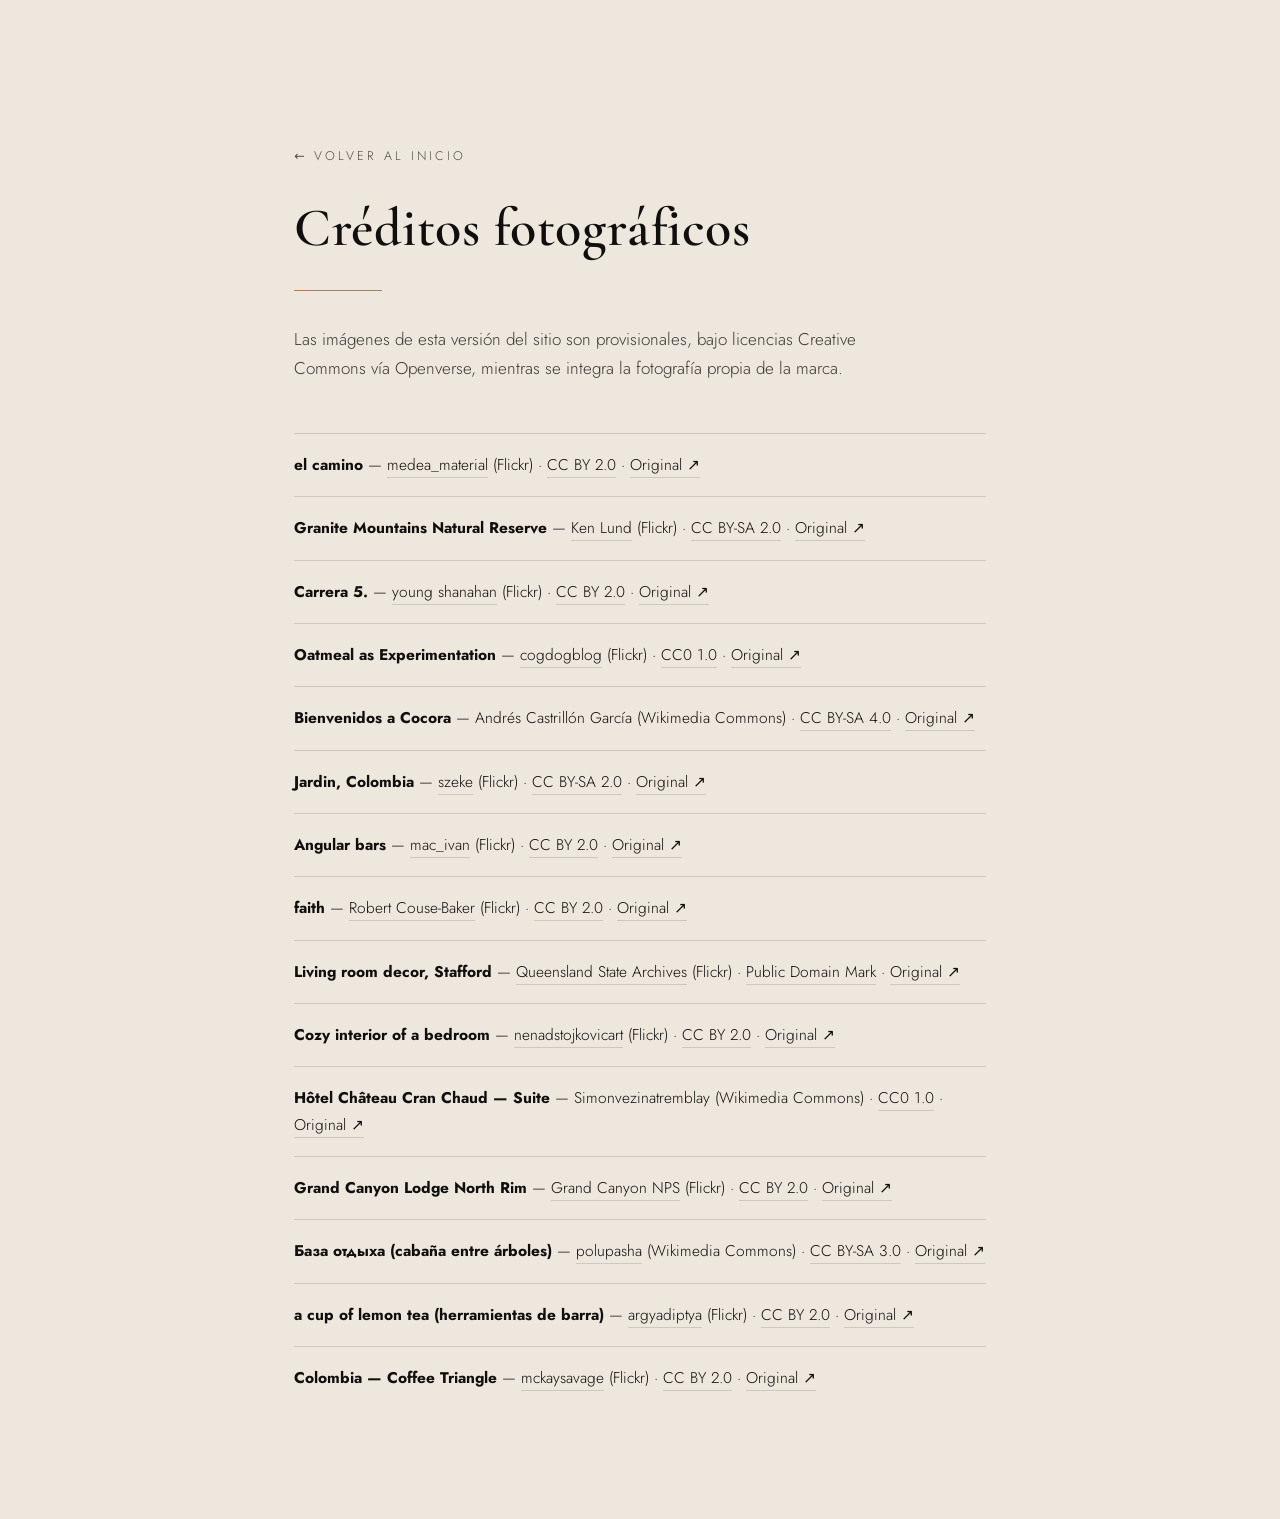
==== creditos.html @ 6a8ea002 "Ajustes v3.1: galería fotografía más pequeña, PM con página y menú propios, Vereda enriquecida - Fot" ====
<!DOCTYPE html>
<html lang="es">
<head>
  <meta charset="UTF-8">
  <meta name="viewport" content="width=device-width, initial-scale=1.0">
  <title>Créditos fotográficos — Bayron Londoño</title>
  <meta name="description" content="Atribución de las imágenes provisionales del sitio, bajo licencias Creative Commons.">
  <meta name="robots" content="noindex, follow">
  <link rel="icon" type="image/svg+xml" href="assets/favicon.svg">
  <link rel="preconnect" href="https://fonts.googleapis.com">
  <link rel="preconnect" href="https://fonts.gstatic.com" crossorigin>
  <link rel="stylesheet" href="https://fonts.googleapis.com/css2?family=Cormorant+Garamond:ital,wght@0,500;0,600;1,500&family=Jost:wght@300;400&display=swap">
  <link rel="stylesheet" href="styles.css?v=20260708c">
  <style>
    .credits-page { min-height: 100svh; background: var(--lino); color: var(--tinta); padding: 140px 0 110px; }
    .credits-back { font-size: 12.5px; letter-spacing: 0.24em; text-transform: uppercase; opacity: 0.7; }
    .credits-back:hover { opacity: 1; }
    .credits-page h1 { font-size: clamp(32px, 5vw, 54px); margin-top: 30px; }
    .credits-intro { margin-top: 22px; max-width: 60ch; opacity: 0.8; }
    .credits-list { list-style: none; padding: 0; margin-top: 50px; }
    .credits-list li { padding: 18px 0; border-top: 1px solid var(--line-light); font-size: 15.5px; }
    .credits-list a { border-bottom: 1px solid var(--line-light); padding-bottom: 1px; }
    .credits-list a:hover { border-color: var(--arena); }
  </style>
</head>
<body>
<main class="credits-page">
  <div class="wrap wrap-narrow">
    <a class="credits-back" href="index.html">← Volver al inicio</a>
    <h1>Créditos fotográficos</h1>
    <span class="rule is-visible" aria-hidden="true"></span>
    <p class="credits-intro">Las imágenes de esta versión del sitio son provisionales, bajo licencias Creative Commons vía <a href="https://openverse.org" target="_blank" rel="noopener">Openverse</a>, mientras se integra la fotografía propia de la marca.</p>
    <ul class="credits-list">
      <li><strong>el camino</strong> — <a href="https://www.flickr.com/photos/18618970@N00" target="_blank" rel="noopener">medea_material</a> (Flickr) · <a href="https://creativecommons.org/licenses/by/2.0/" target="_blank" rel="noopener">CC BY 2.0</a> · <a href="https://www.flickr.com/photos/18618970@N00/3364495374" target="_blank" rel="noopener">Original ↗</a></li>
      <li><strong>Granite Mountains Natural Reserve</strong> — <a href="https://www.flickr.com/photos/75683070@N00" target="_blank" rel="noopener">Ken Lund</a> (Flickr) · <a href="https://creativecommons.org/licenses/by-sa/2.0/" target="_blank" rel="noopener">CC BY-SA 2.0</a> · <a href="https://www.flickr.com/photos/75683070@N00/8602446572" target="_blank" rel="noopener">Original ↗</a></li>
      <li><strong>Carrera 5.</strong> — <a href="https://www.flickr.com/photos/14759783@N04" target="_blank" rel="noopener">young shanahan</a> (Flickr) · <a href="https://creativecommons.org/licenses/by/2.0/" target="_blank" rel="noopener">CC BY 2.0</a> · <a href="https://www.flickr.com/photos/14759783@N04/27534888339" target="_blank" rel="noopener">Original ↗</a></li>
      <li><strong>Oatmeal as Experimentation</strong> — <a href="https://www.flickr.com/photos/37996646802@N01" target="_blank" rel="noopener">cogdogblog</a> (Flickr) · <a href="https://creativecommons.org/publicdomain/zero/1.0/" target="_blank" rel="noopener">CC0 1.0</a> · <a href="https://www.flickr.com/photos/37996646802@N01/3180105556" target="_blank" rel="noopener">Original ↗</a></li>
      <li><strong>Bienvenidos a Cocora</strong> — Andrés Castrillón García (Wikimedia Commons) · <a href="https://creativecommons.org/licenses/by-sa/4.0/" target="_blank" rel="noopener">CC BY-SA 4.0</a> · <a href="https://commons.wikimedia.org/w/index.php?curid=46391822" target="_blank" rel="noopener">Original ↗</a></li>
      <li><strong>Jardin, Colombia</strong> — <a href="https://www.flickr.com/photos/43355249@N00" target="_blank" rel="noopener">szeke</a> (Flickr) · <a href="https://creativecommons.org/licenses/by-sa/2.0/" target="_blank" rel="noopener">CC BY-SA 2.0</a> · <a href="https://www.flickr.com/photos/43355249@N00/24201908183" target="_blank" rel="noopener">Original ↗</a></li>
      <li><strong>Angular bars</strong> — <a href="https://www.flickr.com/photos/25100842@N08" target="_blank" rel="noopener">mac_ivan</a> (Flickr) · <a href="https://creativecommons.org/licenses/by/2.0/" target="_blank" rel="noopener">CC BY 2.0</a> · <a href="https://www.flickr.com/photos/25100842@N08/7178172305" target="_blank" rel="noopener">Original ↗</a></li>
      <li><strong>faith</strong> — <a href="https://www.flickr.com/photos/29233640@N07" target="_blank" rel="noopener">Robert Couse-Baker</a> (Flickr) · <a href="https://creativecommons.org/licenses/by/2.0/" target="_blank" rel="noopener">CC BY 2.0</a> · <a href="https://www.flickr.com/photos/29233640@N07/17063796297" target="_blank" rel="noopener">Original ↗</a></li>
      <li><strong>Living room decor, Stafford</strong> — <a href="https://www.flickr.com/photos/60455048@N02" target="_blank" rel="noopener">Queensland State Archives</a> (Flickr) · <a href="https://creativecommons.org/publicdomain/mark/1.0/" target="_blank" rel="noopener">Public Domain Mark</a> · <a href="https://www.flickr.com/photos/60455048@N02/39953744591" target="_blank" rel="noopener">Original ↗</a></li>
      <li><strong>Cozy interior of a bedroom</strong> — <a href="https://www.flickr.com/photos/202846129@N03" target="_blank" rel="noopener">nenadstojkovicart</a> (Flickr) · <a href="https://creativecommons.org/licenses/by/2.0/" target="_blank" rel="noopener">CC BY 2.0</a> · <a href="https://www.flickr.com/photos/202846129@N03/54584134746" target="_blank" rel="noopener">Original ↗</a></li>
      <li><strong>Hôtel Château Cran Chaud — Suite</strong> — Simonvezinatremblay (Wikimedia Commons) · <a href="https://creativecommons.org/publicdomain/zero/1.0/" target="_blank" rel="noopener">CC0 1.0</a> · <a href="https://commons.wikimedia.org/w/index.php?curid=182164619" target="_blank" rel="noopener">Original ↗</a></li>
      <li><strong>Grand Canyon Lodge North Rim</strong> — <a href="https://www.flickr.com/photos/50693818@N08" target="_blank" rel="noopener">Grand Canyon NPS</a> (Flickr) · <a href="https://creativecommons.org/licenses/by/2.0/" target="_blank" rel="noopener">CC BY 2.0</a> · <a href="https://www.flickr.com/photos/50693818@N08/5572281514" target="_blank" rel="noopener">Original ↗</a></li>
      <li><strong>База отдыха (cabaña entre árboles)</strong> — <a href="https://wikimapia.org/#show=/user/1179553" target="_blank" rel="noopener">polupasha</a> (Wikimedia Commons) · <a href="https://creativecommons.org/licenses/by-sa/3.0/" target="_blank" rel="noopener">CC BY-SA 3.0</a> · <a href="https://commons.wikimedia.org/w/index.php?curid=181618962" target="_blank" rel="noopener">Original ↗</a></li>
      <li><strong>a cup of lemon tea (herramientas de barra)</strong> — <a href="https://www.flickr.com/photos/51912656@N02" target="_blank" rel="noopener">argyadiptya</a> (Flickr) · <a href="https://creativecommons.org/licenses/by/2.0/" target="_blank" rel="noopener">CC BY 2.0</a> · <a href="https://www.flickr.com/photos/51912656@N02/9026817650" target="_blank" rel="noopener">Original ↗</a></li>
      <li><strong>Colombia — Coffee Triangle</strong> — <a href="https://www.flickr.com/photos/56796376@N00" target="_blank" rel="noopener">mckaysavage</a> (Flickr) · <a href="https://creativecommons.org/licenses/by/2.0/" target="_blank" rel="noopener">CC BY 2.0</a> · <a href="https://www.flickr.com/photos/56796376@N00/8806304640" target="_blank" rel="noopener">Original ↗</a></li>
    </ul>
  </div>
</main>
</body>
</html>
---- styles.css ----
/* =============================================================
   BAYRON LONDOÑO — sistema visual
   Madre (Bayron) + submarcas: Raíces, Vereda, IA, Fotografía
   ============================================================= */

/* -------------------------------------------------------------
   1. Tokens
   ------------------------------------------------------------- */
:root {
  /* Bayron — lujo silencioso */
  --carbon:   #1C1A18;
  --carbon-2: #24211E;
  --lino:     #EDE7DD;
  --tinta:    #100F0E;
  --musgo:    #5C6653;
  --arena:    #A9825C;

  /* Raíces — tierra cálida */
  --rc-tierra:    #68362C;
  --rc-atardecer: #9C2B0D;
  --rc-oliva:     #7D8561;
  --rc-arena:     #E6CAB2;
  --rc-bg:        #F7F0E4;
  --rc-paper:     #FDFAF3;
  --rc-ink:       #3B2018;

  /* Vereda — café botánico */
  --vr-palma:  #2E4B3A;
  --vr-musgo:  #7C8C6E;
  --vr-tierra: #6B4A35;
  --vr-arena:  #EFE7DA;
  --vr-blanco: #FAF7F1;
  --vr-tinta:  #1F1D1A;
  --vr-panela: #C88A4B;

  /* IA — tecnología nocturna */
  --ia-bg:   #0B0D10;
  --ia-2:    #12151B;
  --ia-3:    #1A1F27;
  --ia-cyan: #6FE6CE;
  --ia-ink:  #E7EEF0;
  --ia-mute: #8A97A0;
  --ia-line: rgba(111, 230, 206, 0.16);

  --bg:   var(--carbon);
  --ink:  var(--lino);
  --line-dark:  rgba(237, 231, 221, 0.14);
  --line-light: rgba(16, 15, 14, 0.14);

  --font-display: 'Cormorant Garamond', Georgia, serif;
  --font-body: 'Jost', 'Segoe UI', system-ui, sans-serif;
  --font-alt: var(--font-display);

  --ease-out: cubic-bezier(0.16, 1, 0.3, 1);
  --slow: 0.7s;

  --wrap: 1200px;
  --gutter: clamp(20px, 5vw, 64px);
}

/* -------------------------------------------------------------
   2. Reset & base
   ------------------------------------------------------------- */
*, *::before, *::after { box-sizing: border-box; margin: 0; }
html {
  -webkit-text-size-adjust: 100%;
  scroll-behavior: smooth;
  overflow-x: clip;
}
@media (prefers-reduced-motion: reduce) { html { scroll-behavior: auto; } }
body {
  background: var(--bg);
  color: var(--ink);
  font-family: var(--font-body);
  font-weight: 300;
  font-size: 17px;
  line-height: 1.7;
  -webkit-font-smoothing: antialiased;
  -moz-osx-font-smoothing: grayscale;
  text-rendering: optimizeLegibility;
  overflow-x: clip;
  overscroll-behavior-y: none;
}
img, svg, video, canvas { display: block; max-width: 100%; }
img { height: auto; }
button { font: inherit; color: inherit; cursor: pointer; border: 0; background: none; }
a { color: inherit; text-decoration: none; }
p { text-wrap: pretty; }
[hidden] { display: none !important; }
h1, h2, h3 { font-family: var(--font-display); font-weight: 600; text-wrap: balance; line-height: 1.06; letter-spacing: 0.01em; }
em { font-style: italic; }
::selection { background: var(--arena); color: var(--tinta); }

:focus-visible { outline: 2px solid var(--arena); outline-offset: 3px; border-radius: 2px; }

.skip-link {
  position: fixed; top: -100px; left: 1rem;
  padding: 0.6rem 1rem; background: var(--lino); color: var(--tinta);
  z-index: 9999; border-radius: 4px; font-weight: 400;
}
.skip-link:focus { top: 1rem; }

/* Anclas no quedan bajo el nav fijo */
:target { scroll-margin-top: 96px; }
[id] { scroll-margin-top: 96px; }

/* -------------------------------------------------------------
   3. Utilities
   ------------------------------------------------------------- */
.wrap { max-width: var(--wrap); margin: 0 auto; padding: 0 var(--gutter); }
.wrap-narrow { max-width: 820px; }
.wrap-wide { max-width: 1440px; }

.num {
  font-size: 12px; letter-spacing: 0.32em; text-transform: uppercase;
  color: var(--arena); font-weight: 400; margin-bottom: 26px;
}
.kicker {
  font-size: 13px; letter-spacing: 0.42em; text-transform: uppercase;
  font-weight: 300; opacity: 0.75;
}
.rule {
  display: block; width: 88px; height: 1px; background: var(--arena);
  margin: 34px 0; transform-origin: left center;
  transition: transform 1.1s var(--ease-out) 0.15s;
}
html.js .rule:not(.is-visible):not(.rule-hero) { transform: scaleX(0); }

/* -------------------------------------------------------------
   4. Typography scale
   ------------------------------------------------------------- */
h2 { font-size: clamp(34px, 5.4vw, 62px); max-width: 16ch; }
h3 { font-size: clamp(22px, 2.6vw, 30px); }
.lead { font-size: clamp(18px, 2.2vw, 22px); line-height: 1.65; }
.section p { max-width: 62ch; }
.section p + p { margin-top: 1.2em; }

/* -------------------------------------------------------------
   5. Buttons
   ------------------------------------------------------------- */
.btn {
  display: inline-block; padding: 15px 38px;
  font-size: 13px; letter-spacing: 0.26em; text-transform: uppercase; font-weight: 400;
  border: 1px solid currentColor;
  transition: background var(--slow) var(--ease-out), color var(--slow) var(--ease-out), border-color var(--slow) var(--ease-out);
}
.btn-ghost { color: var(--lino); }
.btn-ghost:hover { background: var(--lino); color: var(--tinta); border-color: var(--lino); }
.btn-arena { color: var(--arena); border-color: var(--arena); }
.btn-arena:hover { background: var(--arena); color: var(--tinta); }
.btn-dark { color: var(--tinta); }
.btn-dark:hover { background: var(--tinta); color: var(--lino); }
.btn-pill { border-radius: 999px; }

/* -------------------------------------------------------------
   6. Nav (temable por marca vía body class)
   ------------------------------------------------------------- */
.nav {
  position: fixed; top: 0; left: 0; right: 0; z-index: 100;
  display: flex; align-items: center; justify-content: space-between;
  padding: 22px var(--gutter);
  transition: background var(--slow) var(--ease-out), padding var(--slow) var(--ease-out), border-color var(--slow) var(--ease-out);
  border-bottom: 1px solid transparent;
}
.nav.is-solid {
  background: color-mix(in srgb, var(--bg) 92%, transparent);
  backdrop-filter: blur(12px); -webkit-backdrop-filter: blur(12px);
  padding-top: 14px; padding-bottom: 14px;
  border-bottom-color: var(--line-dark);
}
.nav-brand {
  font-family: var(--font-display);
  font-size: 17px; letter-spacing: 0.3em; text-transform: uppercase; font-weight: 500;
  white-space: nowrap; color: var(--ink);
}
.nav-links {
  display: flex; align-items: center; gap: clamp(16px, 2.6vw, 38px);
  font-size: 12.5px; letter-spacing: 0.2em; text-transform: uppercase; font-weight: 400;
}
.nav-links a { position: relative; padding: 4px 0; opacity: 0.82; color: var(--ink); transition: opacity var(--slow) var(--ease-out); }
.nav-links a::after {
  content: ""; position: absolute; left: 0; bottom: 0; width: 100%; height: 1px;
  background: var(--arena); transform: scaleX(0); transform-origin: left center;
  transition: transform 0.6s var(--ease-out);
}
.nav-links a:hover { opacity: 1; }
.nav-links a:hover::after { transform: scaleX(1); }
.nav-cta { color: var(--arena) !important; }

.nav-toggle { display: none; flex-direction: column; gap: 7px; padding: 10px 4px; z-index: 102; }
.nav-toggle span { display: block; width: 26px; height: 1px; background: var(--ink); transition: transform 0.5s var(--ease-out), opacity 0.5s var(--ease-out); }

/* -------------------------------------------------------------
   7. Secciones base
   ------------------------------------------------------------- */
.section { padding: clamp(96px, 14vw, 190px) 0; }
.section-lino { background: var(--lino); color: var(--tinta); }
.section-lino .rule { background: var(--arena); }
.section-carbon { background: var(--carbon); color: var(--lino); }

/* -------------------------------------------------------------
   8. Hero (home)
   ------------------------------------------------------------- */
.hero {
  position: relative; min-height: 100vh; min-height: 100svh;
  display: flex; align-items: center; justify-content: center; text-align: center; overflow: hidden;
}
.hero-media { position: absolute; inset: -8% 0; z-index: 0; will-change: transform; }
.hero-media img { width: 100%; height: 100%; object-fit: cover; filter: saturate(0.78) sepia(0.08) contrast(1.02) brightness(0.92); }
.hero-tint { position: absolute; inset: 0; background: linear-gradient(180deg, rgba(28,26,24,0.55) 0%, rgba(28,26,24,0.28) 45%, rgba(28,26,24,0.82) 100%); }
.hero-inner { position: relative; z-index: 1; padding: 120px var(--gutter) 80px; display: flex; flex-direction: column; align-items: center; }
.hero-title { font-size: clamp(52px, 11vw, 148px); font-weight: 600; letter-spacing: 0.05em; margin-top: 26px; text-shadow: 0 2px 40px rgba(16,15,14,0.45); }
.rule-hero { margin: 30px auto 26px; width: 120px; transform-origin: center; }
.hero-tagline { font-family: var(--font-display); font-style: italic; font-size: clamp(19px, 2.6vw, 27px); font-weight: 500; opacity: 0.92; }
.hero-cta { margin-top: 54px; }
.hero-inner > * { opacity: 0; transform: translateY(26px); animation: heroIn 1.3s var(--ease-out) forwards; }
.hero-inner > .kicker { animation-delay: 0.15s; }
.hero-inner > .hero-title { animation-delay: 0.3s; }
.hero-inner > .rule-hero { animation-delay: 0.55s; animation-name: heroRule; transform: scaleX(0); }
.hero-inner > .hero-tagline { animation-delay: 0.7s; }
.hero-inner > .hero-cta { animation-delay: 0.9s; }
@keyframes heroIn { to { opacity: 1; transform: translateY(0); } }
@keyframes heroRule { to { opacity: 1; transform: scaleX(1); } }
.hero-scroll { position: absolute; bottom: 34px; left: 50%; transform: translateX(-50%); z-index: 1; }
.hero-scroll span { display: block; width: 1px; height: 52px; background: linear-gradient(180deg, var(--lino), transparent); animation: scrollHint 2.8s var(--ease-out) infinite; }
@keyframes scrollHint {
  0% { transform: scaleY(0); transform-origin: top; }
  45% { transform: scaleY(1); transform-origin: top; }
  55% { transform: scaleY(1); transform-origin: bottom; }
  100% { transform: scaleY(0); transform-origin: bottom; }
}

/* -------------------------------------------------------------
   9. Manifiesto (centrado, amplio)
   ------------------------------------------------------------- */
.manifiesto { text-align: center; }
.manifiesto .num { display: inline-block; }
.manifiesto .rule { margin-left: auto; margin-right: auto; transform-origin: center; }
html.js .manifiesto .rule:not(.is-visible) { transform: scaleX(0); }
.manifiesto h2 { max-width: 20ch; margin: 0 auto; }
.manifiesto p { margin-left: auto; margin-right: auto; }
.manifiesto .lead { max-width: 60ch; }
.manifiesto .manifiesto-body { max-width: 66ch; }

/* -------------------------------------------------------------
   10. Transición "¿Qué hago?"
   ------------------------------------------------------------- */
.transicion { background: var(--carbon); padding: clamp(56px, 8vw, 96px) 0 clamp(40px, 6vw, 64px); text-align: center; }
.transicion .kicker { color: var(--arena); opacity: 1; margin-bottom: 24px; display: block; }
.transicion h2 { margin: 0 auto 34px; max-width: 20ch; color: var(--lino); }

/* -------------------------------------------------------------
   11. Bandas "Lo que hago" (full-bleed, cada una distinta)
   ------------------------------------------------------------- */
.band {
  position: relative; overflow: hidden;
  min-height: clamp(560px, 82vh, 820px);
  display: flex; align-items: center;
  padding: clamp(70px, 10vw, 130px) 0;
}
.band-inner { position: relative; z-index: 2; width: 100%; }
.band-index {
  font-family: var(--font-display); font-style: italic;
  font-size: clamp(60px, 9vw, 130px); line-height: 1; opacity: 0.28;
}
.band-kicker { font-size: 12px; letter-spacing: 0.4em; text-transform: uppercase; margin: 14px 0 18px; }
.band-title { font-size: clamp(40px, 7vw, 92px); line-height: 1.0; margin-bottom: 22px; }
.band-title em { font-style: italic; }
.band-desc { max-width: 44ch; font-size: clamp(16px, 1.6vw, 19px); opacity: 0.86; }
.band-go {
  display: inline-flex; align-items: center; gap: 12px; margin-top: 40px;
  font-size: 12px; letter-spacing: 0.28em; text-transform: uppercase;
}
.band-go .arrow { transition: transform var(--slow) var(--ease-out); }
.band:hover .band-go .arrow { transform: translateX(10px); }

/* etiqueta rotada al costado */
.band-tag {
  position: absolute; z-index: 2; top: 50%; right: clamp(14px, 3vw, 40px);
  transform: translateY(-50%) rotate(90deg); transform-origin: center;
  font-size: 11px; letter-spacing: 0.5em; text-transform: uppercase; opacity: 0.5; white-space: nowrap;
  pointer-events: none;
}

/* fondo foto para bandas */
.band-media { position: absolute; inset: 0; z-index: 0; }
.band-media img { width: 100%; height: 100%; object-fit: cover; }
.band-scrim { position: absolute; inset: 0; z-index: 1; }

/* --- Banda Fotografía (charcoal, split minimal) --- */
.band-foto { background: var(--carbon); color: var(--lino); }
.band-foto .band-inner { display: grid; grid-template-columns: 1.05fr 0.95fr; gap: clamp(30px, 5vw, 80px); align-items: center; }
.band-foto .band-index, .band-foto .band-kicker { color: var(--arena); }
.band-foto-figure { position: relative; overflow: hidden; aspect-ratio: 4 / 5; }
.band-foto-figure::after {
  content: ""; position: absolute; inset: 14px; border: 1px solid rgba(237,231,221,0.35); z-index: 2; pointer-events: none;
}
.band-foto-figure img { width: 100%; height: 100%; object-fit: cover; filter: saturate(0.7) sepia(0.08) contrast(1.04); }
.band-foto-thumbs { display: flex; gap: 12px; margin-top: 22px; }
.band-foto-thumbs span { flex: 1; height: 1px; background: var(--line-dark); }

/* --- Banda IA (negra, malla de nodos) --- */
.band-ia { background: var(--ia-bg); color: var(--ia-ink); }
.band-ia .band-inner { text-align: center; display: flex; flex-direction: column; align-items: center; }
.band-ia .band-index { color: var(--ia-cyan); opacity: 0.5; }
.band-ia .band-kicker { color: var(--ia-cyan); font-family: 'JetBrains Mono', ui-monospace, monospace; letter-spacing: 0.3em; }
.band-ia .band-title { font-family: 'Space Grotesk', var(--font-body); font-weight: 500; letter-spacing: -0.01em; }
.band-ia .band-desc { margin: 0 auto; }
.band-ia .band-go { color: var(--ia-cyan); }
.band-ia-mesh { position: absolute; inset: 0; z-index: 0; width: 100%; height: 100%; opacity: 0.9; }
.band-ia-glow { position: absolute; inset: 0; z-index: 1; background: radial-gradient(60% 60% at 50% 45%, rgba(111,230,206,0.10), transparent 70%); pointer-events: none; }

/* --- Bandas Raíces (foto real + tierra) --- */
.band-rc { color: var(--rc-arena); }
.band-rc .band-scrim { background: linear-gradient(90deg, rgba(40,16,8,0.86) 0%, rgba(40,16,8,0.5) 45%, rgba(40,16,8,0.2) 100%); }
.band-rc .band-index { color: var(--rc-arena); }
.band-rc .band-kicker { color: var(--rc-arena); }
.band-rc .band-title { font-family: 'Passion One', 'Arial Black', sans-serif; font-weight: 700; text-transform: uppercase; letter-spacing: 0.01em; line-height: 0.94; }
.band-rc .band-title em { color: var(--rc-arena); font-style: normal; }
.band-rc .band-go { color: var(--rc-arena); }
.band-rc .band-tag { color: var(--rc-arena); }

/* --- Banda Vereda (crema botánica, clara) --- */
.band-vr { background: var(--vr-arena); color: var(--vr-tinta); }
.band-vr .band-inner { display: grid; grid-template-columns: 1fr 0.9fr; gap: clamp(30px, 5vw, 70px); align-items: center; }
.band-vr .band-index { color: var(--vr-panela); }
.band-vr .band-kicker { color: var(--vr-tierra); }
.band-vr .band-title { color: var(--vr-palma); }
.band-vr .band-title em { color: var(--vr-panela); }
.band-vr .band-go { color: var(--vr-tierra); }
.band-vr-figure { position: relative; display: flex; justify-content: center; }
.band-vr-figure img { max-height: 560px; width: auto; filter: drop-shadow(0 40px 60px rgba(46,75,58,0.28)); }
.band-vr-botanic { position: absolute; inset: 0; z-index: 0; opacity: 0.5; pointer-events: none; color: var(--vr-musgo); }

/* -------------------------------------------------------------
   12. Frase (bloque)
   ------------------------------------------------------------- */
.quote { background: var(--musgo); color: var(--lino); padding: clamp(110px, 16vw, 210px) 0; text-align: center; }
.quote-text { font-family: var(--font-display); font-size: clamp(34px, 6.5vw, 76px); font-weight: 500; line-height: 1.15; letter-spacing: 0.01em; max-width: 18ch; margin: 0 auto; }

/* -------------------------------------------------------------
   13. Fortalezas / servicios / contacto / footer
   ------------------------------------------------------------- */
.servicios { display: grid; grid-template-columns: repeat(3, 1fr); gap: clamp(28px, 4vw, 64px); margin-top: 64px; }
.servicio { border-top: 1px solid var(--line-light); padding-top: 28px; }
.servicio h3 { margin-bottom: 14px; }
.servicio p { opacity: 0.82; font-size: 16px; }

.fortalezas { list-style: none; padding: 0; margin-top: 34px; }
.fortaleza { display: grid; grid-template-columns: 72px 1fr; gap: clamp(16px, 3vw, 44px); align-items: baseline; padding: clamp(26px, 3.5vw, 40px) 0; border-bottom: 1px solid var(--line-light); }
.fortaleza:first-child { border-top: 1px solid var(--line-light); }
.fortaleza-num { font-family: var(--font-display); font-style: italic; font-size: 22px; color: var(--arena); }
.fortaleza p { margin-top: 8px; opacity: 0.78; }

.section-contacto { text-align: left; }
.contacto-mail { display: inline-block; margin-top: 44px; font-family: var(--font-display); font-size: clamp(24px, 4.6vw, 54px); font-weight: 500; letter-spacing: 0.01em; position: relative; line-height: 1.2; word-break: break-word; }
.contacto-mail::after { content: ""; position: absolute; left: 0; bottom: -6px; width: 100%; height: 1px; background: var(--arena); transform: scaleX(0); transform-origin: left center; transition: transform 0.8s var(--ease-out); }
.contacto-mail:hover::after { transform: scaleX(1); }
.contacto-acciones { margin-top: 52px; display: flex; align-items: center; gap: 34px; flex-wrap: wrap; }
.contacto-red { font-size: 13px; letter-spacing: 0.26em; text-transform: uppercase; opacity: 0.8; border-bottom: 1px solid var(--line-dark); padding-bottom: 3px; transition: opacity var(--slow) var(--ease-out), border-color var(--slow) var(--ease-out); }
.contacto-red:hover { opacity: 1; border-color: var(--arena); }

.footer { background: var(--tinta); color: var(--lino); padding: 76px 0 56px; text-align: center; }
.footer-brand { font-family: var(--font-display); font-size: 19px; letter-spacing: 0.32em; text-transform: uppercase; }
.footer-tagline { font-family: var(--font-display); font-size: 15px; opacity: 0.6; margin-top: 10px; }
.footer-meta { margin-top: 34px; font-size: 12.5px; letter-spacing: 0.06em; opacity: 0.6; }
.footer-meta a { border-bottom: 1px solid var(--line-dark); padding-bottom: 2px; transition: opacity var(--slow) var(--ease-out); }
.footer-meta a:hover { opacity: 1; border-color: var(--arena); }
.footer-sep { margin: 0 10px; opacity: 0.5; }

/* -------------------------------------------------------------
   14. Reveals + cortina + pastilla "Ver" + lightbox
   ------------------------------------------------------------- */
.reveal { transition: opacity 0.9s var(--ease-out), transform 0.9s var(--ease-out); }
html.js .reveal:not(.is-visible) { opacity: 0; transform: translateY(34px); }
.reveal[data-split] { opacity: 1; transform: none; }
.rule.reveal { transition: opacity 0.9s var(--ease-out), transform 1.1s var(--ease-out) 0.15s; }

html.js .curtain img, html.js .curtain > * { }
html.js .curtain-img { clip-path: inset(0 0 100% 0); transform: scale(1.06); transition: clip-path 1.5s var(--ease-out), transform 2.2s var(--ease-out); }
html.js .curtain.is-visible .curtain-img { clip-path: inset(0 0 0 0); transform: scale(1); }

.view-pill {
  position: fixed; top: 0; left: 0; z-index: 90; pointer-events: none;
  padding: 12px 26px; border-radius: 999px; background: var(--lino); color: var(--tinta);
  font-size: 11px; letter-spacing: 0.3em; text-transform: uppercase; font-weight: 400;
  opacity: 0; transform: translate(-50%, -50%) scale(0.7);
  transition: opacity 0.35s var(--ease-out), transform 0.35s var(--ease-out); will-change: left, top;
}
.view-pill.is-on { opacity: 1; transform: translate(-50%, -50%) scale(1); }

.lightbox { border: 0; padding: 0; background: transparent; max-width: min(94vw, 1240px); max-height: 92vh; }
.lightbox::backdrop { background: rgba(16, 15, 14, 0.93); }
.lightbox img { width: 100%; height: auto; max-height: 86vh; object-fit: contain; }
.lightbox-close { position: absolute; top: -2px; right: 6px; color: #fff; font-size: 13px; letter-spacing: 0.3em; text-transform: uppercase; padding: 12px; mix-blend-mode: difference; }

/* -------------------------------------------------------------
   15. Subpáginas — cabecera + CTA comunes
   ------------------------------------------------------------- */
.page-hero { padding: clamp(150px, 20vw, 240px) 0 clamp(50px, 7vw, 90px); }
.page-hero h1 { font-size: clamp(44px, 8.5vw, 104px); letter-spacing: 0.01em; max-width: 15ch; }
.page-hero .kicker { opacity: 1; margin-bottom: 24px; }
.filosofia { font-family: var(--font-display); font-style: italic; font-size: clamp(19px, 2.5vw, 26px); font-weight: 500; max-width: 46ch; opacity: 0.9; line-height: 1.5; }
.page-cta { padding: clamp(90px, 13vw, 170px) 0; text-align: center; border-top: 1px solid var(--line-dark); }
.page-cta h2 { margin: 0 auto 40px; }

/* -------------------------------------------------------------
   16. FOTOGRAFÍA — galería museo
   ------------------------------------------------------------- */
body.page-foto { background: var(--carbon); color: var(--lino); }
.museo-hero { padding: clamp(150px, 20vw, 240px) 0 clamp(30px, 5vw, 70px); text-align: center; }
.museo-hero h1 { font-size: clamp(46px, 8vw, 110px); margin: 0 auto; max-width: 16ch; }
.museo-hero .kicker { color: var(--arena); opacity: 1; margin-bottom: 26px; }
.museo-hero .rule { margin: 34px auto; transform-origin: center; }
html.js .museo-hero .rule:not(.is-visible) { transform: scaleX(0); }
.museo-hero .filosofia { margin: 0 auto; text-align: center; }

/* Galería tipo museo: piezas moderadas, enmarcadas, bien organizadas */
.museo-cat { padding: clamp(52px, 7vw, 104px) 0; }
.museo-cat-head { text-align: center; margin-bottom: clamp(30px, 4vw, 56px); }
.museo-cat-head .k { font-size: 12px; letter-spacing: 0.4em; text-transform: uppercase; color: var(--arena); display: block; margin-bottom: 12px; }
.museo-cat-head h2 { font-size: clamp(26px, 3.4vw, 42px); margin: 0 auto; }
.museo-grid { display: grid; grid-template-columns: repeat(2, minmax(0, 1fr)); gap: clamp(28px, 4vw, 66px); max-width: 880px; margin: 0 auto; }
.obra { margin: 0; }
.obra-frame { position: relative; display: block; overflow: hidden; aspect-ratio: 4 / 5; }
.obra-frame::after { content: ""; position: absolute; inset: 12px; border: 1px solid rgba(237,231,221,0.30); z-index: 3; pointer-events: none; }
.obra-frame img { width: 100%; height: 100%; object-fit: cover; filter: saturate(0.7) sepia(0.06) contrast(1.03); }
.obra--wide { grid-column: 1 / -1; }
.obra--wide .obra-frame { aspect-ratio: 16 / 9; }
.obra-cap { display: flex; justify-content: space-between; align-items: baseline; gap: 16px; margin-top: 16px; }
.obra-cap .t { font-family: var(--font-display); font-size: clamp(17px, 1.9vw, 23px); }
.obra-cap .n { font-size: 10.5px; letter-spacing: 0.3em; text-transform: uppercase; opacity: 0.5; white-space: nowrap; }

/* -------------------------------------------------------------
   17. IA — portafolio tecnológico
   ------------------------------------------------------------- */
body.page-ia { background: var(--ia-bg); color: var(--ia-ink); --ink: var(--ia-ink); --line-dark: var(--ia-line); }
body.page-ia .nav-brand, body.page-ia .nav-links a { color: var(--ia-ink); }
body.page-ia .nav-links a::after { background: var(--ia-cyan); }
body.page-ia .nav-cta { color: var(--ia-cyan) !important; }
body.page-ia .nav.is-solid { background: rgba(11,13,16,0.9); border-bottom-color: var(--ia-line); }
.ia-hero { position: relative; padding: clamp(160px, 22vw, 260px) 0 clamp(70px, 10vw, 130px); overflow: hidden; }
.ia-hero-mesh { position: absolute; inset: 0; z-index: 0; width: 100%; height: 100%; }
.ia-hero-glow { position: absolute; inset: 0; z-index: 0; background: radial-gradient(55% 50% at 70% 30%, rgba(111,230,206,0.12), transparent 70%); pointer-events: none; }
.ia-hero .wrap { position: relative; z-index: 2; }
.ia-kicker { font-family: 'JetBrains Mono', ui-monospace, monospace; font-size: 12px; letter-spacing: 0.28em; text-transform: uppercase; color: var(--ia-cyan); margin-bottom: 26px; }
.ia-hero h1 { font-family: 'Space Grotesk', var(--font-body); font-weight: 500; font-size: clamp(42px, 7.5vw, 100px); letter-spacing: -0.02em; line-height: 1.0; }
.ia-hero h1 em { font-style: normal; color: var(--ia-cyan); }
.ia-hero .filosofia { font-family: 'Space Grotesk', var(--font-body); font-style: normal; color: var(--ia-mute); margin-top: 30px; opacity: 1; }
.ia-mono { font-family: 'JetBrains Mono', ui-monospace, monospace; }

/* stack de herramientas */
.ia-stack { display: flex; flex-wrap: wrap; gap: 12px; margin-top: 40px; }
.ia-chip {
  font-family: 'JetBrains Mono', ui-monospace, monospace; font-size: 12px; letter-spacing: 0.08em;
  padding: 9px 16px; border: 1px solid var(--ia-line); border-radius: 999px; color: var(--ia-ink);
  background: rgba(255,255,255,0.02);
}
.ia-chip b { color: var(--ia-cyan); font-weight: 500; }

/* sección proyectos */
.ia-section { padding: clamp(70px, 10vw, 140px) 0; }
.ia-section h2 { font-family: 'Space Grotesk', var(--font-body); font-weight: 500; letter-spacing: -0.01em; }
.ia-section .ia-kicker { display: block; }
.proyectos { display: grid; grid-template-columns: repeat(2, 1fr); gap: clamp(20px, 3vw, 40px); margin-top: 56px; }
.proyecto {
  position: relative; display: block; border: 1px solid var(--ia-line); border-radius: 14px; overflow: hidden;
  background: var(--ia-2); transition: transform var(--slow) var(--ease-out), border-color var(--slow) var(--ease-out);
}
.proyecto:hover { transform: translateY(-6px); border-color: rgba(111,230,206,0.5); }
.proyecto-shot { position: relative; overflow: hidden; aspect-ratio: 16 / 10; }
.proyecto-shot img { width: 100%; height: 100%; object-fit: cover; transition: transform 1.2s var(--ease-out); }
.proyecto:hover .proyecto-shot img { transform: scale(1.05); }
.proyecto-tag { position: absolute; top: 14px; left: 14px; z-index: 2; font-family: 'JetBrains Mono', ui-monospace, monospace; font-size: 10.5px; letter-spacing: 0.1em; text-transform: uppercase; padding: 6px 12px; border-radius: 999px; background: rgba(11,13,16,0.7); backdrop-filter: blur(6px); color: var(--ia-cyan); }
.proyecto-body { padding: clamp(22px, 2.4vw, 32px); }
.proyecto-body h3 { font-family: 'Space Grotesk', var(--font-body); font-weight: 500; font-size: clamp(20px, 2.2vw, 27px); }
.proyecto-body p { color: var(--ia-mute); font-size: 15.5px; margin-top: 10px; max-width: 48ch; }
.proyecto-foot { display: flex; align-items: center; justify-content: space-between; margin-top: 22px; }
.proyecto-url { font-family: 'JetBrains Mono', ui-monospace, monospace; font-size: 12px; color: var(--ia-cyan); }
.proyecto-swatches { display: flex; gap: 6px; }
.proyecto-swatches i { width: 16px; height: 16px; border-radius: 50%; display: block; border: 1px solid rgba(255,255,255,0.15); }

/* servicios IA (lista numerada) */
.servicios-lista { list-style: none; padding: 0; margin-top: 44px; }
.servicio-row { display: grid; grid-template-columns: 96px 1fr; gap: clamp(18px, 3vw, 48px); align-items: baseline; padding: clamp(30px, 4vw, 48px) 0; border-bottom: 1px solid var(--ia-line); transition: padding-left 0.8s var(--ease-out); }
.servicio-row:first-child { border-top: 1px solid var(--ia-line); }
.servicio-row:hover { padding-left: 16px; }
.servicio-row:hover h3 { color: var(--ia-cyan); }
.servicio-row h3 { font-family: 'Space Grotesk', var(--font-body); font-weight: 500; transition: color var(--slow) var(--ease-out); }
.servicio-row-num { font-family: 'JetBrains Mono', ui-monospace, monospace; font-size: clamp(20px, 2.4vw, 30px); color: var(--ia-cyan); }
.servicio-row p { margin-top: 10px; color: var(--ia-mute); max-width: 58ch; }
body.page-ia .footer { background: #07090B; }
body.page-ia .page-cta { border-color: var(--ia-line); }
body.page-ia .page-cta h2 { font-family: 'Space Grotesk', var(--font-body); font-weight: 500; }
.btn-ia { color: var(--ia-cyan); border-color: var(--ia-cyan); }
.btn-ia:hover { background: var(--ia-cyan); color: var(--ia-bg); }

/* -------------------------------------------------------------
   18. RAÍCES — tierra cálida (Passion One + Poppins)
   ------------------------------------------------------------- */
body.page-raices {
  background: var(--rc-bg); color: var(--rc-ink);
  --ink: var(--rc-ink); --bg: var(--rc-bg);
  --font-display: 'Passion One', 'Arial Black', sans-serif;
  --font-body: 'Poppins', system-ui, sans-serif;
  --line-dark: rgba(59,32,24,0.14); --line-light: rgba(59,32,24,0.14);
}
body.page-raices { font-weight: 300; }
body.page-raices h1, body.page-raices h2, body.page-raices h3 { text-transform: uppercase; letter-spacing: 0.005em; line-height: 0.96; }
body.page-raices .nav-brand { font-family: 'Passion One', sans-serif; letter-spacing: 0.12em; color: var(--rc-tierra); }
body.page-raices .nav-links a { color: var(--rc-ink); }
body.page-raices .nav-links a::after { background: var(--rc-atardecer); }
body.page-raices .nav-cta { color: var(--rc-atardecer) !important; }
body.page-raices .nav.is-solid { background: rgba(247,240,228,0.92); border-bottom-color: var(--line-dark); }
body.page-raices.on-hero .nav:not(.is-solid) .nav-brand,
body.page-raices.on-hero .nav:not(.is-solid) .nav-links a { color: var(--rc-arena); }

.rc-hero { position: relative; min-height: 100svh; display: flex; align-items: flex-end; overflow: hidden; color: var(--rc-arena); }
.rc-hero-media { position: absolute; inset: 0; z-index: 0; }
.rc-hero-media img { width: 100%; height: 100%; object-fit: cover; }
.rc-hero-scrim { position: absolute; inset: 0; z-index: 1; background: linear-gradient(180deg, rgba(59,32,24,0.42) 0%, rgba(59,32,24,0.06) 38%, rgba(59,32,24,0.72) 100%); }
.rc-hero-inner { position: relative; z-index: 2; width: 100%; padding-bottom: clamp(60px, 9vw, 120px); }
.rc-kicker { font-family: 'Poppins', sans-serif; font-weight: 500; font-size: 12px; letter-spacing: 0.32em; text-transform: uppercase; color: var(--rc-arena); }
.rc-hero h1 { font-size: clamp(52px, 12vw, 150px); margin-top: 18px; }
.rc-hero h1 em { color: var(--rc-arena); font-style: normal; }
.rc-hero p { font-family: 'Poppins', sans-serif; max-width: 52ch; margin-top: 20px; opacity: 0.94; }
.rc-hero-actions { display: flex; gap: 16px; flex-wrap: wrap; margin-top: 36px; }
.btn-atardecer { background: var(--rc-atardecer); color: var(--rc-arena); border: 1px solid var(--rc-atardecer); border-radius: 999px; }
.btn-atardecer:hover { background: var(--rc-tierra); border-color: var(--rc-tierra); }
.btn-rc-ghost { color: var(--rc-arena); border: 1px solid var(--rc-arena); border-radius: 999px; }
.btn-rc-ghost:hover { background: var(--rc-arena); color: var(--rc-tierra); }
.rc-badge { position: absolute; z-index: 2; right: clamp(20px, 5vw, 64px); bottom: clamp(60px, 9vw, 120px); text-align: right; color: var(--rc-arena); }
.rc-badge .t { font-family: 'Passion One', sans-serif; font-size: 42px; line-height: 1; }
.rc-badge .p { font-family: 'Poppins', sans-serif; font-size: 12px; letter-spacing: 0.12em; opacity: 0.9; }

/* marquee de destinos */
.rc-marquee { background: var(--rc-tierra); color: var(--rc-arena); overflow: hidden; padding: 20px 0; }
.rc-marquee-track { display: inline-flex; gap: 40px; white-space: nowrap; font-family: 'Passion One', sans-serif; text-transform: uppercase; font-size: clamp(20px, 2.4vw, 30px); letter-spacing: 0.04em; animation: rcMarquee 38s linear infinite; }
.rc-marquee-track span { display: inline-flex; align-items: center; gap: 40px; }
.rc-marquee .star { color: var(--rc-oliva); }
@keyframes rcMarquee { to { transform: translateX(-50%); } }

.rc-section { padding: clamp(80px, 11vw, 160px) 0; }
.rc-section--paper { background: var(--rc-paper); }
.rc-section--tierra { background: var(--rc-tierra); color: var(--rc-arena); }
.rc-section--tierra .rc-eyebrow { color: var(--rc-arena); }
.rc-eyebrow { font-family: 'Poppins', sans-serif; font-weight: 500; font-size: 12px; letter-spacing: 0.3em; text-transform: uppercase; color: var(--rc-oliva); margin-bottom: 18px; }
.rc-section h2 { font-size: clamp(36px, 6vw, 74px); color: var(--rc-tierra); }
.rc-section--tierra h2 { color: var(--rc-arena); }
.rc-lead { font-family: 'Poppins', sans-serif; max-width: 56ch; margin-top: 20px; opacity: 0.9; }

/* mosaico de destinos */
.rc-mosaic { display: grid; grid-template-columns: repeat(12, 1fr); gap: clamp(12px, 1.8vw, 22px); margin-top: 56px; }
.rc-cell { position: relative; overflow: hidden; border-radius: var(--radius, 16px); display: block; }
.rc-cell img { width: 100%; height: 100%; object-fit: cover; transition: transform 1.3s var(--ease-out); }
.rc-cell:hover img { transform: scale(1.06); }
.rc-cell figcaption { position: absolute; z-index: 2; left: 18px; bottom: 16px; font-family: 'Passion One', sans-serif; text-transform: uppercase; font-size: 22px; color: #fff; text-shadow: 0 2px 16px rgba(0,0,0,0.5); }
.rc-cell::after { content: ""; position: absolute; inset: 0; z-index: 1; background: linear-gradient(180deg, transparent 40%, rgba(40,16,8,0.6) 100%); }
.rc-m-6 { grid-column: span 6; aspect-ratio: 16 / 11; }
.rc-m-4 { grid-column: span 4; aspect-ratio: 4 / 5; }
.rc-m-3 { grid-column: span 3; aspect-ratio: 4 / 5; }

/* Property management */
.rc-pm-pillars { display: grid; grid-template-columns: repeat(3, 1fr); gap: clamp(22px, 3vw, 44px); margin-top: 56px; }
.rc-pillar { padding: 28px; border-radius: 16px; background: rgba(230,202,178,0.12); border: 1px solid rgba(230,202,178,0.25); }
.rc-pillar h3 { font-size: 26px; color: var(--rc-arena); }
.rc-pillar p { font-family: 'Poppins', sans-serif; font-weight: 300; margin-top: 12px; opacity: 0.9; font-size: 15.5px; }
.rc-split { display: grid; grid-template-columns: 1fr 1fr; gap: clamp(24px, 4vw, 60px); align-items: center; margin-top: 56px; }
.rc-split img { width: 100%; border-radius: 16px; object-fit: cover; aspect-ratio: 4 / 3; }
.rc-tesis { font-family: 'Passion One', sans-serif; text-transform: uppercase; font-size: clamp(28px, 4vw, 48px); color: var(--rc-atardecer); line-height: 0.98; }
.rc-section--tierra .rc-tesis { color: var(--rc-arena); }
body.page-raices .footer { background: #221008; color: var(--rc-arena); }
body.page-raices .footer-meta a:hover { border-color: var(--rc-atardecer); }

/* -------------------------------------------------------------
   19. VEREDA — café botánico
   ------------------------------------------------------------- */
body.page-vereda {
  background: var(--vr-blanco); color: var(--vr-tinta);
  --ink: var(--vr-tinta); --bg: var(--vr-blanco);
  --arena: var(--vr-panela);
  --line-dark: rgba(31,29,26,0.14); --line-light: rgba(31,29,26,0.12);
}
body.page-vereda .nav-brand { color: var(--vr-palma); }
body.page-vereda .nav-links a { color: var(--vr-tinta); }
body.page-vereda .nav-links a::after { background: var(--vr-panela); }
body.page-vereda .nav-cta { color: var(--vr-tierra) !important; }
body.page-vereda .nav.is-solid { background: rgba(250,247,241,0.92); border-bottom-color: var(--line-dark); }

.vr-hero { position: relative; min-height: 100svh; display: grid; grid-template-columns: 1fr 1fr; align-items: center; background: var(--vr-palma); color: var(--vr-blanco); overflow: hidden; }
.vr-hero-copy { padding: clamp(120px, 16vw, 200px) clamp(24px, 5vw, 80px) clamp(60px, 8vw, 100px); position: relative; z-index: 2; }
.vr-hero-copy .kicker { color: var(--vr-panela); opacity: 1; }
.vr-hero h1 { font-size: clamp(52px, 9vw, 128px); line-height: 0.98; margin-top: 20px; letter-spacing: 0.03em; }
.vr-hero .vr-sub { font-family: var(--font-display); font-style: italic; font-size: clamp(19px, 2.4vw, 27px); margin-top: 22px; opacity: 0.92; max-width: 30ch; }
.vr-hero-figure { position: relative; height: 100%; display: flex; align-items: center; justify-content: center; padding: clamp(80px, 10vw, 130px) clamp(20px, 4vw, 60px); }
.vr-hero-figure img { max-height: 78vh; width: auto; filter: drop-shadow(0 50px 70px rgba(0,0,0,0.4)); position: relative; z-index: 2; }
.vr-botanic { position: absolute; inset: 0; z-index: 0; color: rgba(124,140,110,0.5); pointer-events: none; }
.vr-hero .vr-botanic { color: rgba(239,231,218,0.14); }

.vr-section { padding: clamp(80px, 11vw, 160px) 0; }
.vr-section--arena { background: var(--vr-arena); }
.vr-section--palma { background: var(--vr-palma); color: var(--vr-blanco); }
.vr-section--palma .vr-eyebrow { color: var(--vr-panela); }
.vr-eyebrow { font-size: 12px; letter-spacing: 0.34em; text-transform: uppercase; color: var(--vr-tierra); margin-bottom: 18px; font-weight: 500; }
.vr-section h2 { font-size: clamp(34px, 5.4vw, 66px); color: var(--vr-palma); }
.vr-section--palma h2 { color: var(--vr-blanco); }
.vr-lead { max-width: 60ch; margin-top: 18px; }
.vr-story { display: grid; grid-template-columns: 1.1fr 0.9fr; gap: clamp(30px, 5vw, 70px); align-items: center; }
.vr-story-media { position: relative; overflow: hidden; border-radius: 4px; aspect-ratio: 4 / 5; }
.vr-story-media img { width: 100%; height: 100%; object-fit: cover; }

/* ficha en sensaciones */
.vr-ficha { display: grid; grid-template-columns: repeat(4, 1fr); gap: clamp(18px, 3vw, 40px); margin-top: 56px; }
.vr-nota { border-top: 1px solid rgba(239,231,218,0.3); padding-top: 20px; }
.vr-section--arena .vr-nota { border-top-color: rgba(31,29,26,0.16); }
.vr-nota .k { font-size: 11px; letter-spacing: 0.28em; text-transform: uppercase; color: var(--vr-panela); }
.vr-nota .v { font-family: var(--font-display); font-size: clamp(22px, 2.6vw, 30px); margin-top: 10px; }
.vr-nota .d { font-size: 14px; opacity: 0.7; margin-top: 6px; }

/* pasos del proceso */
.vr-pasos { display: grid; grid-template-columns: repeat(3, 1fr); gap: clamp(24px, 4vw, 56px); margin-top: 56px; }
.vr-paso .n { font-family: var(--font-display); font-style: italic; font-size: 40px; color: var(--vr-panela); }
.vr-paso h3 { color: inherit; margin: 8px 0 10px; }
.vr-paso p { opacity: 0.82; font-size: 15.5px; }
.vr-sello { display: inline-flex; align-items: center; gap: 14px; margin-top: 30px; font-size: 12px; letter-spacing: 0.24em; text-transform: uppercase; color: var(--vr-panela); }
.vr-sello::before { content: ""; width: 40px; height: 1px; background: var(--vr-panela); }
.btn-panela { background: var(--vr-panela); color: var(--vr-tinta); border: 1px solid var(--vr-panela); }
.btn-panela:hover { background: var(--vr-tierra); border-color: var(--vr-tierra); color: var(--vr-blanco); }
body.page-vereda .footer { background: var(--vr-palma); color: var(--vr-blanco); }
body.page-vereda .quote { background: var(--vr-tierra); }

/* Vereda — galería, colecciones y sello de premio */
.vr-award { display: inline-flex; align-items: center; gap: 12px; margin-bottom: 22px; padding: 11px 20px; border: 1px solid var(--vr-panela); border-radius: 999px; color: var(--vr-panela); font-size: 11.5px; letter-spacing: 0.18em; text-transform: uppercase; }
.vr-award svg { width: 16px; height: 16px; flex: none; }
.vr-galeria { display: grid; grid-template-columns: repeat(12, 1fr); gap: clamp(12px, 1.8vw, 22px); margin-top: 52px; }
.vr-g { position: relative; overflow: hidden; border-radius: 4px; display: block; }
.vr-g img { width: 100%; height: 100%; object-fit: cover; transition: transform 1.3s var(--ease-out); }
.vr-g:hover img { transform: scale(1.05); }
.vr-g-6 { grid-column: span 6; aspect-ratio: 16 / 11; }
.vr-g-4 { grid-column: span 4; aspect-ratio: 4 / 5; }
.vr-g-8 { grid-column: span 8; aspect-ratio: 16 / 10; }
.vr-colecciones { display: grid; grid-template-columns: repeat(3, 1fr); gap: clamp(20px, 3vw, 34px); margin-top: 52px; }
.vr-col { border-radius: 8px; overflow: hidden; background: var(--vr-blanco); color: var(--vr-tinta); border: 1px solid rgba(31,29,26,0.1); transition: transform var(--slow) var(--ease-out); }
.vr-col:hover { transform: translateY(-6px); }
.vr-col-swatch { display: flex; height: 84px; }
.vr-col-swatch i { flex: 1; display: block; }
.vr-col-body { padding: 24px 24px 28px; }
.vr-col-body h3 { color: var(--vr-palma); font-size: 25px; }
.vr-col-body p { font-size: 14.5px; opacity: 0.8; margin-top: 8px; }

/* -------------------------------------------------------------
   20. Responsive
   ------------------------------------------------------------- */
@media (max-width: 1023px) {
  .band-foto .band-inner, .band-vr .band-inner { grid-template-columns: 1fr; gap: 40px; }
  .band-foto-figure { max-width: 460px; }
  .proyectos { grid-template-columns: 1fr; }
  .rc-split, .vr-story { grid-template-columns: 1fr; }
  .rc-pm-pillars { grid-template-columns: 1fr; }
  .vr-ficha { grid-template-columns: repeat(2, 1fr); }
  .vr-pasos { grid-template-columns: 1fr; }
  .vr-colecciones { grid-template-columns: 1fr; }
  .vr-g-6, .vr-g-4, .vr-g-8 { grid-column: span 6; }
  .servicios { grid-template-columns: 1fr; gap: 34px; }
}
@media (max-width: 959px) {
  .rc-m-6, .rc-m-4, .rc-m-3 { grid-column: span 6; }
  .servicio-row { grid-template-columns: 64px 1fr; }
  .fortaleza { grid-template-columns: 52px 1fr; }
}
/* Menú hamburguesa hasta 1099px — el nav completo (6 ítems) solo en desktop ancho */
@media (max-width: 1099px) {
  .nav-toggle { display: flex; }
  .nav-links {
    position: fixed; inset: 0; z-index: 101;
    flex-direction: column; justify-content: center; gap: 30px;
    background: color-mix(in srgb, var(--bg) 97%, #000); font-size: 16px;
    opacity: 0; pointer-events: none; transition: opacity 0.6s var(--ease-out);
  }
  .nav-links.is-open { opacity: 1; pointer-events: auto; }
  .nav.menu-open .nav-toggle span:first-child { transform: translateY(4px) rotate(45deg); }
  .nav.menu-open .nav-toggle span:last-child { transform: translateY(-4px) rotate(-45deg); }
}

@media (max-width: 719px) {
  body { font-size: 16px; }
  .hero-media { inset: 0; }
  .museo-grid { grid-template-columns: 1fr; max-width: 440px; }
  .obra--wide { grid-column: 1 / -1; }
  .band { min-height: auto; padding: clamp(60px, 14vw, 90px) 0; }
  .band-tag { display: none; }
  .band-vr-figure img { max-height: 380px; }
  .vr-hero { grid-template-columns: 1fr; min-height: auto; }
  .vr-hero-figure { padding-top: 110px; }
  .vr-hero-figure img { max-height: 52vh; }
  .rc-badge { display: none; }
  .rc-mosaic { grid-template-columns: repeat(6, 1fr); }
  .vr-ficha { grid-template-columns: 1fr 1fr; }
  .obra { padding: clamp(44px, 12vw, 80px) 0; }
  .contacto-acciones { gap: 20px; }
}

/* -------------------------------------------------------------
   21. Reduced-motion — solo lo intrusivo
   ------------------------------------------------------------- */
@media (prefers-reduced-motion: reduce) {
  .hero-scroll span { animation: none; opacity: 0.4; transform: none; }
  .rc-marquee-track { animation: none; }
}
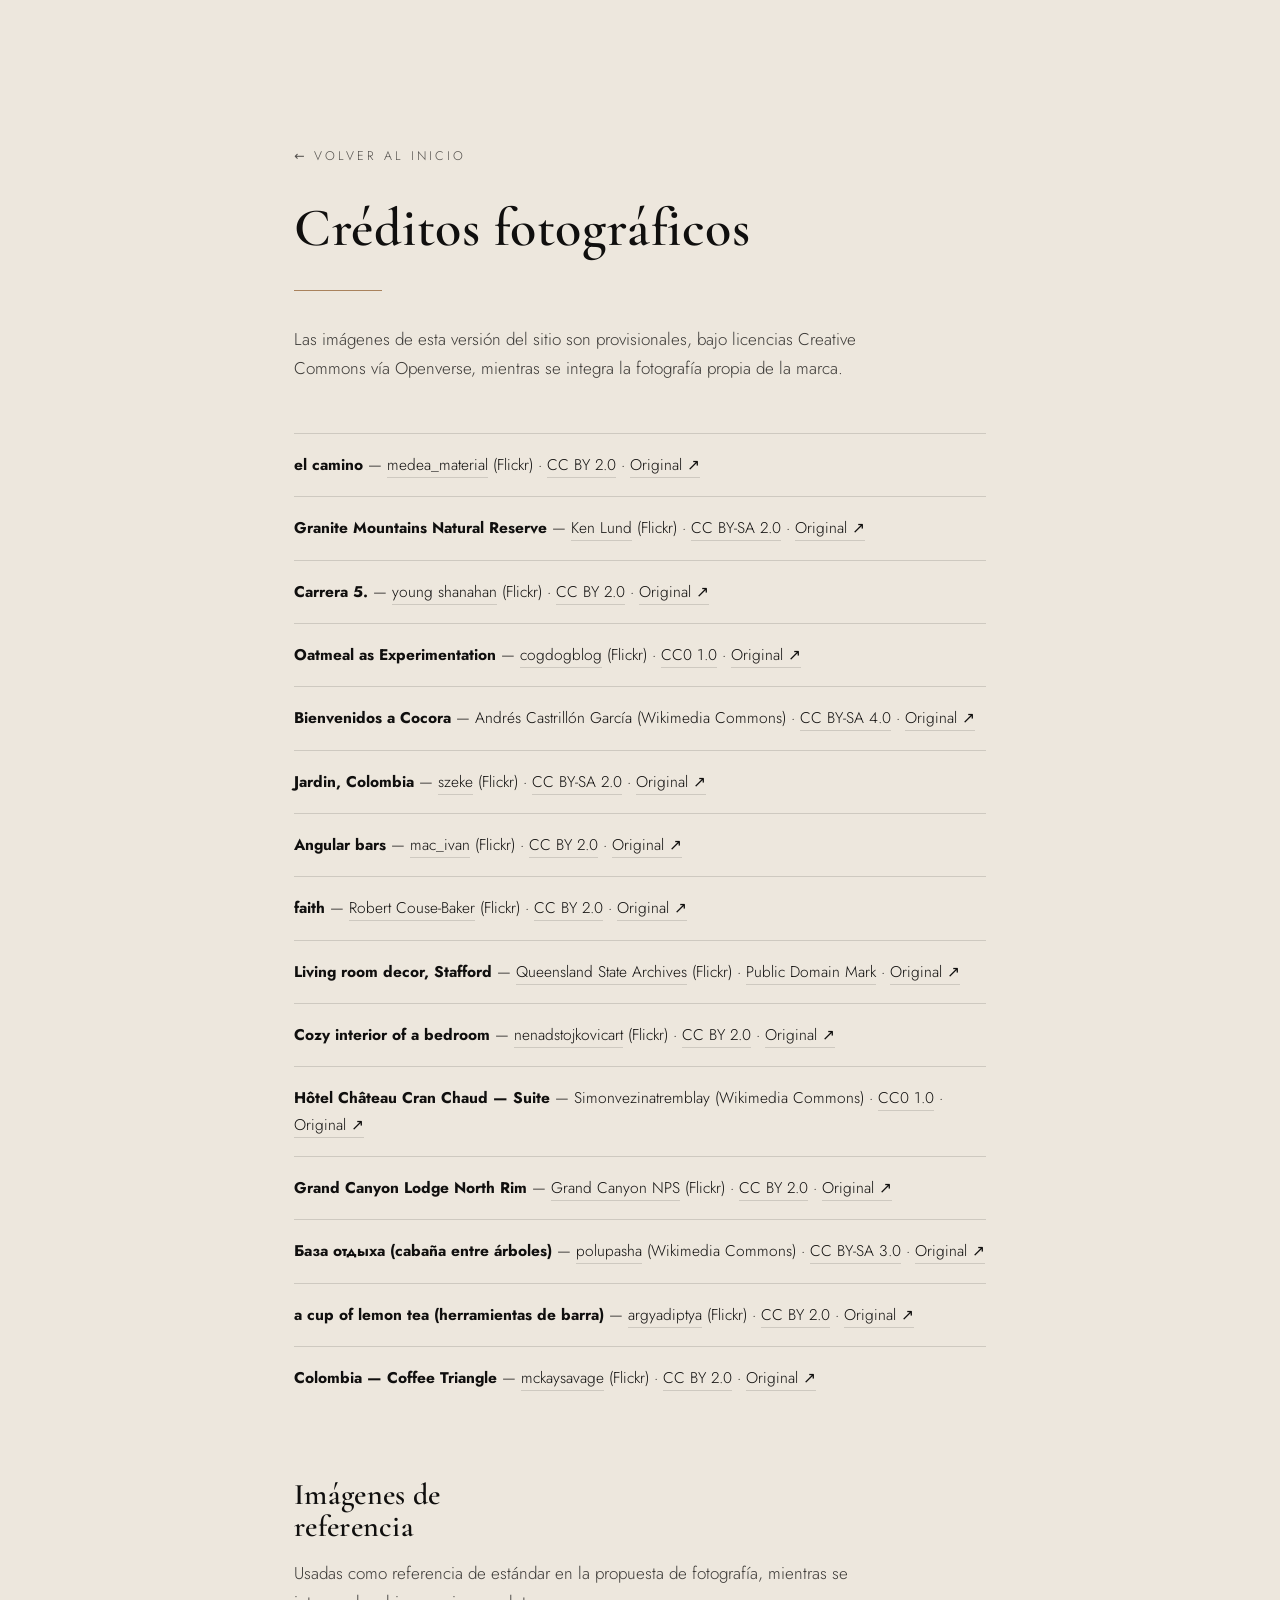
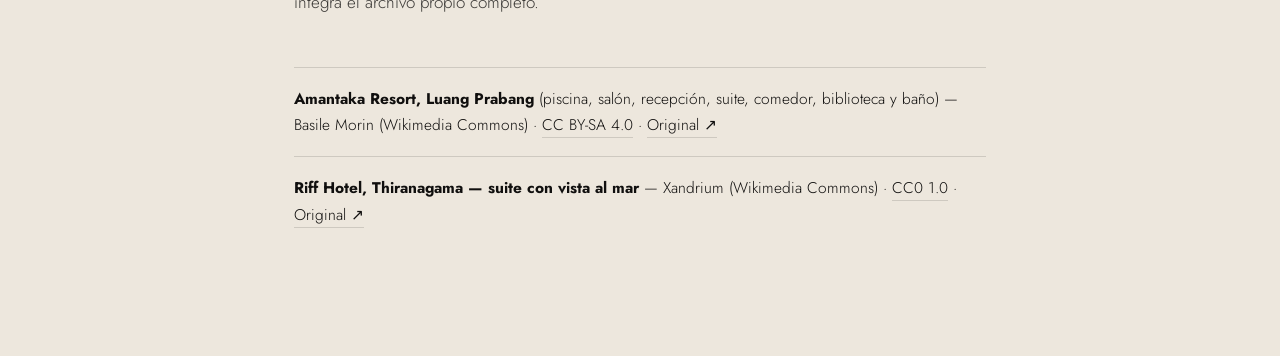
==== commit ea90f84a: "Propuesta con parallax + galería nueva + correo claro - /propuestafotografia rediseñada: hero multic" ====
--- a/creditos.html
+++ b/creditos.html
@@ -10,7 +10,7 @@
   <link rel="preconnect" href="https://fonts.googleapis.com">
   <link rel="preconnect" href="https://fonts.gstatic.com" crossorigin>
   <link rel="stylesheet" href="https://fonts.googleapis.com/css2?family=Cormorant+Garamond:ital,wght@0,500;0,600;1,500&family=Jost:wght@300;400&display=swap">
-  <link rel="stylesheet" href="styles.css?v=20260708c">
+  <link rel="stylesheet" href="styles.css?v=20260802">
   <style>
     .credits-page { min-height: 100svh; background: var(--lino); color: var(--tinta); padding: 140px 0 110px; }
     .credits-back { font-size: 12.5px; letter-spacing: 0.24em; text-transform: uppercase; opacity: 0.7; }
@@ -47,6 +47,13 @@
       <li><strong>a cup of lemon tea (herramientas de barra)</strong> — <a href="https://www.flickr.com/photos/51912656@N02" target="_blank" rel="noopener">argyadiptya</a> (Flickr) · <a href="https://creativecommons.org/licenses/by/2.0/" target="_blank" rel="noopener">CC BY 2.0</a> · <a href="https://www.flickr.com/photos/51912656@N02/9026817650" target="_blank" rel="noopener">Original ↗</a></li>
       <li><strong>Colombia — Coffee Triangle</strong> — <a href="https://www.flickr.com/photos/56796376@N00" target="_blank" rel="noopener">mckaysavage</a> (Flickr) · <a href="https://creativecommons.org/licenses/by/2.0/" target="_blank" rel="noopener">CC BY 2.0</a> · <a href="https://www.flickr.com/photos/56796376@N00/8806304640" target="_blank" rel="noopener">Original ↗</a></li>
     </ul>
+
+    <h2 style="font-size:clamp(22px,3vw,30px);margin-top:70px">Imágenes de referencia</h2>
+    <p class="credits-intro" style="margin-top:16px">Usadas como referencia de estándar en la propuesta de fotografía, mientras se integra el archivo propio completo.</p>
+    <ul class="credits-list">
+      <li><strong>Amantaka Resort, Luang Prabang</strong> (piscina, salón, recepción, suite, comedor, biblioteca y baño) — Basile Morin (Wikimedia Commons) · <a href="https://creativecommons.org/licenses/by-sa/4.0/" target="_blank" rel="noopener">CC BY-SA 4.0</a> · <a href="https://commons.wikimedia.org/wiki/Category:Amantaka" target="_blank" rel="noopener">Original ↗</a></li>
+      <li><strong>Riff Hotel, Thiranagama — suite con vista al mar</strong> — Xandrium (Wikimedia Commons) · <a href="https://creativecommons.org/publicdomain/zero/1.0/" target="_blank" rel="noopener">CC0 1.0</a> · <a href="https://commons.wikimedia.org/wiki/File:Thiranagama_Sri_Lanka_Riff_Hotel_5-star_resort_Luxury_Suite_ocean_view.jpg" target="_blank" rel="noopener">Original ↗</a></li>
+    </ul>
   </div>
 </main>
 </body>
--- a/styles.css
+++ b/styles.css
@@ -404,6 +404,13 @@
 .page-cta { padding: clamp(90px, 13vw, 170px) 0; text-align: center; border-top: 1px solid var(--line-dark); }
 .page-cta h2 { margin: 0 auto 40px; }
 
+/* Acciones finales: WhatsApp + página oficial del proyecto */
+.cta-actions { display: flex; gap: 16px; justify-content: center; flex-wrap: wrap; }
+.oficial { margin-top: clamp(44px, 6vw, 72px); padding-top: clamp(32px, 4vw, 48px); border-top: 1px solid var(--line-dark); }
+.oficial-k { font-size: 11.5px; letter-spacing: 0.34em; text-transform: uppercase; opacity: 0.6; margin-bottom: 16px; }
+.oficial-url { font-family: var(--font-display); font-size: clamp(20px, 2.6vw, 30px); }
+.oficial .btn { margin-top: 24px; }
+
 /* -------------------------------------------------------------
    16. FOTOGRAFÍA — galería museo
    ------------------------------------------------------------- */
@@ -707,3 +714,337 @@
   .hero-scroll span { animation: none; opacity: 0.4; transform: none; }
   .rc-marquee-track { animation: none; }
 }
+
+/* -------------------------------------------------------------
+   12. Propuesta de fotografía — página privada (/propuestafotografia)
+   Cinematográfica: parallax multicapa, secciones que alternan
+   oscuro/claro, tarjetas apiladas y galería con profundidad.
+   ------------------------------------------------------------- */
+.page-propuesta {
+  --pf-noche:  #14120F;
+  --pf-carbon: #1C1A18;
+  --pf-lino:   #EDE7DD;
+  --pf-crema:  #F4EFE6;
+  --pf-tinta:  #100F0E;
+  --pf-arena:  #A9825C;
+  --pf-musgo:  #5C6653;
+  --pf-linea:  rgba(237, 231, 221, 0.14);
+  --pf-linea-d: rgba(16, 15, 14, 0.14);
+  --pf-soft: cubic-bezier(0.22, 1, 0.36, 1);
+  background: var(--pf-noche);
+  color: var(--pf-lino);
+  overflow-x: clip;
+}
+
+/* Barra de progreso de lectura */
+.pf-progress {
+  position: fixed; top: 0; left: 0; z-index: 120;
+  height: 2px; width: 100%; transform: scaleX(0); transform-origin: 0 50%;
+  background: linear-gradient(90deg, var(--pf-arena), #D9B98C);
+  will-change: transform;
+}
+
+/* Grano cinematográfico */
+.pf-grain {
+  position: fixed; inset: -50%; z-index: 3; pointer-events: none; opacity: 0.055;
+  background-image: url("data:image/svg+xml;utf8,<svg xmlns='http://www.w3.org/2000/svg' width='160' height='160'><filter id='n'><feTurbulence type='fractalNoise' baseFrequency='0.8' numOctaves='3'/></filter><rect width='160' height='160' filter='url(%23n)'/></svg>");
+  animation: pf-grain 700ms steps(2) infinite;
+}
+@keyframes pf-grain {
+  0%   { transform: translate(0, 0); }
+  50%  { transform: translate(-2%, 1.5%); }
+  100% { transform: translate(1.5%, -1%); }
+}
+@media (prefers-reduced-motion: reduce) { .pf-grain { animation: none; } }
+
+/* ---------- HERO multicapa ---------- */
+.pf-hero {
+  position: relative; min-height: 100svh; display: flex; align-items: flex-end;
+  overflow: clip; isolation: isolate;
+}
+.pf-hero-bg { position: absolute; inset: -12% 0 -12% 0; z-index: 0; will-change: transform; }
+.pf-hero-bg img {
+  width: 100%; height: 100%; object-fit: cover;
+  transform: scale(1.08); animation: pf-ken 26s var(--pf-soft) infinite alternate;
+}
+@keyframes pf-ken { from { transform: scale(1.08); } to { transform: scale(1.19); } }
+@media (prefers-reduced-motion: reduce) { .pf-hero-bg img { animation: none; } }
+.pf-hero-scrim {
+  position: absolute; inset: 0; z-index: 1;
+  background:
+    radial-gradient(120% 90% at 15% 100%, rgba(169, 130, 92, 0.24) 0%, transparent 62%),
+    linear-gradient(180deg, rgba(20, 18, 15, 0.78) 0%, rgba(20, 18, 15, 0.18) 34%, rgba(20, 18, 15, 0.96) 100%);
+}
+.pf-hero-inner {
+  position: relative; z-index: 2; width: 100%;
+  padding: clamp(130px, 20vh, 210px) 0 clamp(46px, 6vw, 76px); will-change: transform;
+}
+.pf-hero h1 {
+  font-family: var(--font-display); font-weight: 600;
+  font-size: clamp(42px, 8.2vw, 108px); line-height: 0.98; letter-spacing: -0.02em;
+  max-width: 14ch; margin: 18px 0 26px;
+}
+.pf-hero h1 em { font-style: italic; color: var(--pf-arena); }
+.pf-hero-sub { max-width: 48ch; font-size: clamp(16px, 1.7vw, 19px); opacity: 0.88; }
+.pf-hero-foot {
+  display: flex; flex-wrap: wrap; align-items: center; gap: 16px 34px;
+  margin-top: clamp(30px, 4vw, 48px); padding-top: 26px; border-top: 1px solid var(--pf-linea);
+}
+.pf-hero-price { font-family: var(--font-display); font-size: clamp(25px, 3.2vw, 38px); line-height: 1; }
+.pf-hero-price span {
+  display: block; font-family: var(--font-body); font-size: 11px;
+  letter-spacing: 0.3em; text-transform: uppercase; opacity: 0.55; margin-bottom: 9px;
+}
+
+/* Foto flotante en primer plano (profundidad con el cursor) */
+.pf-hero-float {
+  position: absolute; z-index: 2; right: clamp(24px, 6vw, 96px); bottom: clamp(96px, 16vh, 190px);
+  width: clamp(120px, 15vw, 208px); aspect-ratio: 3 / 4; overflow: hidden;
+  border: 1px solid rgba(237, 231, 221, 0.22); box-shadow: 0 34px 70px rgba(0, 0, 0, 0.5);
+  transition: transform 0.5s var(--pf-soft); will-change: transform;
+}
+.pf-hero-float img { width: 100%; height: 100%; object-fit: cover; }
+@media (max-width: 899px) { .pf-hero-float { display: none; } }
+
+.pf-scroll-cue {
+  position: absolute; z-index: 2; left: 50%; bottom: 26px; transform: translateX(-50%);
+  font-size: 10px; letter-spacing: 0.32em; text-transform: uppercase; opacity: 0.5;
+  display: flex; flex-direction: column; align-items: center; gap: 10px;
+}
+.pf-scroll-cue i { display: block; width: 1px; height: 42px; background: currentColor; animation: pf-cue 2.4s ease-in-out infinite; transform-origin: top; }
+@keyframes pf-cue { 0%, 100% { transform: scaleY(0.35); opacity: 0.4; } 50% { transform: scaleY(1); opacity: 1; } }
+@media (prefers-reduced-motion: reduce) { .pf-scroll-cue i { animation: none; } }
+@media (max-width: 719px) { .pf-scroll-cue { display: none; } }
+
+/* ---------- Marquesina ---------- */
+.pf-ticker {
+  overflow: hidden; border-block: 1px solid var(--pf-linea);
+  background: var(--pf-carbon); padding: 17px 0; position: relative; z-index: 4;
+}
+.pf-ticker-track { display: flex; width: max-content; animation: pf-slide 34s linear infinite; }
+.pf-ticker span {
+  font-family: var(--font-display); font-size: clamp(15px, 1.7vw, 20px);
+  letter-spacing: 0.06em; white-space: nowrap; padding-right: 34px; opacity: 0.78;
+}
+.pf-ticker b { color: var(--pf-arena); font-weight: 400; padding: 0 12px; }
+@keyframes pf-slide { to { transform: translateX(-50%); } }
+@media (prefers-reduced-motion: reduce) { .pf-ticker-track { animation-duration: 90s; } }
+
+/* ---------- Secciones ---------- */
+.pf-section { position: relative; padding: clamp(78px, 11vw, 148px) 0; z-index: 4; }
+.pf-section--noche { background: var(--pf-noche); }
+.pf-section--carbon { background: var(--pf-carbon); }
+.pf-section--claro { background: var(--pf-lino); color: var(--pf-tinta); }
+.pf-section--crema { background: var(--pf-crema); color: var(--pf-tinta); }
+
+.pf-k { font-size: 11px; letter-spacing: 0.34em; text-transform: uppercase; opacity: 0.5; margin-bottom: 18px; }
+.pf-head { max-width: 820px; margin-bottom: clamp(42px, 5vw, 72px); }
+.pf-head h2, .pf-h2 {
+  font-family: var(--font-display); font-weight: 600;
+  font-size: clamp(31px, 5.2vw, 66px); line-height: 1.04; letter-spacing: -0.015em;
+}
+.pf-head h2 em, .pf-h2 em { font-style: italic; color: var(--pf-arena); }
+.pf-section--claro .pf-head h2 em,
+.pf-section--crema .pf-head h2 em,
+.pf-section--claro .pf-h2 em,
+.pf-section--crema .pf-h2 em { color: var(--pf-musgo); }
+.pf-head p { margin-top: 22px; opacity: 0.82; max-width: 60ch; }
+
+/* Revelado de titulares por palabra */
+.pf-split .w { display: inline-block; overflow: hidden; vertical-align: top; }
+.pf-split .w > i {
+  display: inline-block; font-style: inherit; transform: translateY(105%);
+  transition: transform 1.05s var(--pf-soft);
+}
+.pf-split.is-in .w > i { transform: translateY(0); }
+
+/* ---------- Marco con parallax interior (la pieza clave) ---------- */
+.pf-frame {
+  position: relative; overflow: hidden; display: block;
+  background: rgba(0, 0, 0, 0.25); aspect-ratio: 3 / 2;
+}
+.pf-frame > img {
+  position: absolute; top: -11%; left: 0; width: 100%; height: 122%;
+  object-fit: cover; will-change: transform;
+  transition: filter 0.8s var(--pf-soft);
+}
+.pf-frame::after {
+  content: ""; position: absolute; inset: 0; pointer-events: none;
+  box-shadow: inset 0 0 0 1px rgba(237, 231, 221, 0.08);
+}
+.pf-section--claro .pf-frame::after,
+.pf-section--crema .pf-frame::after { box-shadow: inset 0 0 0 1px rgba(16, 15, 14, 0.08); }
+a.pf-frame:hover > img { filter: brightness(1.06) saturate(1.05); }
+
+/* ---------- Narrativa con figura fija ---------- */
+.pf-narr { display: grid; grid-template-columns: 1fr; gap: clamp(34px, 5vw, 72px); }
+@media (min-width: 960px) { .pf-narr { grid-template-columns: 0.92fr 1fr; align-items: start; } }
+.pf-narr-fig { position: relative; }
+@media (min-width: 960px) { .pf-narr-fig { position: sticky; top: 12vh; } }
+.pf-narr-fig .pf-frame { aspect-ratio: 4 / 5; }
+.pf-narr-cap {
+  margin-top: 16px; font-size: 12px; letter-spacing: 0.2em;
+  text-transform: uppercase; opacity: 0.45;
+}
+.pf-narr-body > * + * { margin-top: clamp(34px, 4.6vw, 64px); }
+.pf-narr-body p { opacity: 0.84; font-size: clamp(16px, 1.8vw, 18.5px); }
+.pf-narr-body p + p { margin-top: 18px; }
+.pf-quote {
+  font-family: var(--font-display); font-style: italic; font-size: clamp(23px, 3.2vw, 38px);
+  line-height: 1.24; color: var(--pf-arena); border-left: 1px solid var(--pf-arena);
+  padding-left: clamp(20px, 3vw, 32px); max-width: 22ch;
+}
+
+/* ---------- Cifras ---------- */
+.pf-stats {
+  display: grid; grid-template-columns: repeat(2, 1fr); gap: 1px;
+  background: var(--pf-linea); margin-top: clamp(52px, 7vw, 90px);
+}
+@media (min-width: 780px) { .pf-stats { grid-template-columns: repeat(4, 1fr); } }
+.pf-stat { background: var(--pf-noche); padding: clamp(26px, 3.4vw, 42px) clamp(18px, 2.4vw, 30px); }
+.pf-stat b {
+  display: block; font-family: var(--font-display); font-weight: 600;
+  font-size: clamp(34px, 5vw, 58px); line-height: 1; color: var(--pf-arena);
+  font-variant-numeric: tabular-nums;
+}
+.pf-stat span {
+  display: block; margin-top: 14px; font-size: 11.5px; letter-spacing: 0.2em;
+  text-transform: uppercase; opacity: 0.6; line-height: 1.65;
+}
+
+/* ---------- Galería editorial ---------- */
+.pf-gal { display: grid; grid-template-columns: repeat(2, 1fr); gap: clamp(10px, 1.4vw, 22px); }
+@media (min-width: 940px) { .pf-gal { grid-template-columns: repeat(12, 1fr); gap: clamp(14px, 1.6vw, 26px); } }
+.pf-cell { grid-column: span 1; }
+@media (min-width: 940px) {
+  .pf-cell { grid-column: span 4; }
+  .pf-cell--wide { grid-column: span 8; }
+  .pf-cell--half { grid-column: span 6; }
+  .pf-cell--full { grid-column: span 12; }
+  .pf-cell--drop { margin-top: clamp(38px, 6vw, 96px); }
+  .pf-cell--rise { margin-top: clamp(-96px, -6vw, -38px); }
+}
+.pf-cell--tall .pf-frame { aspect-ratio: 3 / 4; }
+.pf-cell--wide .pf-frame { aspect-ratio: 16 / 9; }
+.pf-cell--full .pf-frame { aspect-ratio: 21 / 9; }
+.pf-cap {
+  display: flex; justify-content: space-between; gap: 16px; margin-top: 12px;
+  font-size: 11.5px; letter-spacing: 0.16em; text-transform: uppercase; opacity: 0.5;
+}
+.pf-gal-note { margin-top: clamp(34px, 4vw, 54px); font-size: 13px; line-height: 1.75; opacity: 0.55; max-width: 78ch; }
+
+/* ---------- Qué incluye ---------- */
+.pf-list { display: grid; grid-template-columns: 1fr; gap: 1px; background: var(--pf-linea); }
+@media (min-width: 700px) { .pf-list { grid-template-columns: repeat(2, 1fr); } }
+@media (min-width: 1060px) { .pf-list { grid-template-columns: repeat(3, 1fr); } }
+.pf-item {
+  background: var(--pf-carbon); padding: clamp(30px, 3.4vw, 46px);
+  transition: background 0.6s var(--pf-soft), transform 0.6s var(--pf-soft);
+}
+.pf-item:hover { background: #221F1B; transform: translateY(-4px); }
+.pf-item i {
+  font-style: normal; font-family: var(--font-display); font-size: 13px;
+  letter-spacing: 0.24em; color: var(--pf-arena);
+}
+.pf-item h3 { font-family: var(--font-display); font-weight: 600; font-size: clamp(21px, 2.3vw, 27px); margin: 16px 0 12px; }
+.pf-item p { font-size: 15.5px; opacity: 0.74; line-height: 1.7; }
+
+/* ---------- Inversión ---------- */
+.pf-precio { position: relative; text-align: center; overflow: clip; }
+.pf-precio-ghost {
+  position: absolute; inset: 0; display: grid; place-items: center; pointer-events: none;
+  font-family: var(--font-display); font-weight: 600; font-size: clamp(140px, 30vw, 460px);
+  line-height: 1; color: rgba(92, 102, 83, 0.09); white-space: nowrap; will-change: transform;
+}
+.pf-precio-in { position: relative; z-index: 1; }
+.pf-precio-k { font-size: 11px; letter-spacing: 0.34em; text-transform: uppercase; opacity: 0.6; }
+.pf-precio-num {
+  font-family: var(--font-display); font-weight: 600; letter-spacing: -0.025em;
+  font-size: clamp(54px, 11.5vw, 132px); line-height: 1; margin: 20px 0 14px;
+}
+.pf-precio-num sup {
+  font-size: 0.24em; vertical-align: super; letter-spacing: 0.18em;
+  opacity: 0.55; margin-left: 10px; font-family: var(--font-body);
+}
+.pf-precio-cond { font-size: clamp(15px, 1.8vw, 18px); opacity: 0.8; max-width: 44ch; margin: 0 auto; }
+.pf-tags { display: flex; flex-wrap: wrap; justify-content: center; gap: 10px; margin-top: 34px; }
+.pf-tag {
+  border: 1px solid var(--pf-linea-d); border-radius: 999px; padding: 9px 20px;
+  font-size: 12.5px; letter-spacing: 0.08em; opacity: 0.8;
+}
+.pf-tag--on { border-color: var(--pf-musgo); color: var(--pf-musgo); opacity: 1; }
+
+/* ---------- Proceso: tarjetas que se apilan ---------- */
+.pf-stack { display: flex; flex-direction: column; gap: clamp(18px, 2.4vw, 30px); }
+.pf-card {
+  position: sticky; background: var(--pf-carbon); border: 1px solid var(--pf-linea);
+  padding: clamp(30px, 4.6vw, 62px); min-height: clamp(300px, 46vh, 400px);
+  display: grid; grid-template-columns: 1fr; gap: 18px; align-content: center;
+}
+@media (min-width: 800px) { .pf-card { grid-template-columns: 120px 1fr; gap: clamp(24px, 4vw, 56px); align-items: start; } }
+.pf-card:nth-child(1) { top: 13vh; }
+.pf-card:nth-child(2) { top: 16vh; }
+.pf-card:nth-child(3) { top: 19vh; }
+.pf-card:nth-child(4) { top: 22vh; }
+.pf-card b {
+  font-family: var(--font-display); font-size: clamp(40px, 6vw, 76px); line-height: 0.9;
+  color: var(--pf-arena); opacity: 0.55;
+}
+.pf-card h3 { font-family: var(--font-display); font-weight: 600; font-size: clamp(23px, 3vw, 34px); margin-bottom: 14px; }
+.pf-card p { opacity: 0.8; max-width: 56ch; font-size: clamp(15.5px, 1.7vw, 17px); }
+
+/* ---------- Condiciones ---------- */
+.pf-terms { max-width: 900px; }
+.pf-terms ol { list-style: none; counter-reset: t; padding: 0; }
+.pf-terms li {
+  counter-increment: t; position: relative; padding: 20px 0 20px 52px;
+  border-bottom: 1px solid var(--pf-linea-d); font-size: 16px; line-height: 1.7; opacity: 0.88;
+}
+.pf-terms li:first-child { border-top: 1px solid var(--pf-linea-d); }
+.pf-terms li::before {
+  content: counter(t, decimal-leading-zero); position: absolute; left: 0; top: 22px;
+  font-family: var(--font-display); font-size: 15px; letter-spacing: 0.14em; color: var(--pf-musgo);
+}
+.pf-terms strong { font-weight: 500; }
+
+/* ---------- Cierre ---------- */
+.pf-cierre { position: relative; overflow: clip; text-align: center; padding: clamp(110px, 17vw, 220px) 0; z-index: 4; }
+.pf-cierre-bg { position: absolute; inset: -14% 0; z-index: 0; will-change: transform; }
+.pf-cierre-bg img { width: 100%; height: 100%; object-fit: cover; }
+.pf-cierre-bg::after {
+  content: ""; position: absolute; inset: 0;
+  background: linear-gradient(180deg, rgba(20, 18, 15, 0.92), rgba(20, 18, 15, 0.8));
+}
+.pf-cierre .wrap { position: relative; z-index: 1; }
+.pf-cierre h2 {
+  font-family: var(--font-display); font-weight: 600;
+  font-size: clamp(34px, 6.6vw, 82px); line-height: 1.04; margin-bottom: 22px;
+}
+.pf-cierre h2 em { font-style: italic; color: var(--pf-arena); }
+.pf-cierre p { opacity: 0.8; max-width: 50ch; margin: 0 auto 42px; }
+.pf-actions { display: flex; flex-wrap: wrap; justify-content: center; gap: 14px; }
+
+/* ---------- Botones ---------- */
+.btn-oro {
+  background: var(--pf-arena); color: var(--pf-tinta); border-color: var(--pf-arena);
+  transition: transform 0.4s var(--pf-soft), box-shadow 0.4s var(--pf-soft), background 0.4s var(--pf-soft);
+}
+.btn-oro:hover { background: #BE9268; border-color: #BE9268; color: var(--pf-tinta); box-shadow: 0 16px 34px rgba(169, 130, 92, 0.3); }
+.btn-tinta { background: var(--pf-tinta); color: var(--pf-lino); border-color: var(--pf-tinta); }
+.btn-tinta:hover { background: var(--pf-musgo); border-color: var(--pf-musgo); }
+[data-magnet] { will-change: transform; }
+
+/* Nav sobre el hero oscuro */
+.page-propuesta .nav.is-solid { background: rgba(20, 18, 15, 0.88); backdrop-filter: blur(14px); }
+.page-propuesta .footer { background: var(--pf-tinta); position: relative; z-index: 4; }
+
+/* -------------------------------------------------------------
+   13. Logos de submarca y enlaces sociales
+   ------------------------------------------------------------- */
+.rc-hero-logo { height: clamp(54px, 7vw, 88px); width: auto; display: block; margin-bottom: 20px; }
+.vr-hero-logo { height: clamp(34px, 4.6vw, 50px); width: auto; display: block; margin-bottom: 20px; }
+.oficial-social { margin-top: 20px; font-size: 13.5px; letter-spacing: 0.06em; }
+.oficial-social a { border-bottom: 1px solid currentColor; padding-bottom: 2px; }
+.oficial-social a:hover { opacity: 0.7; }
+body.page-vereda .oficial, body.page-raices .oficial { border-top-color: rgba(31, 29, 26, 0.16); }
+body.page-raices .footer .oficial { border-top-color: var(--line-dark); }
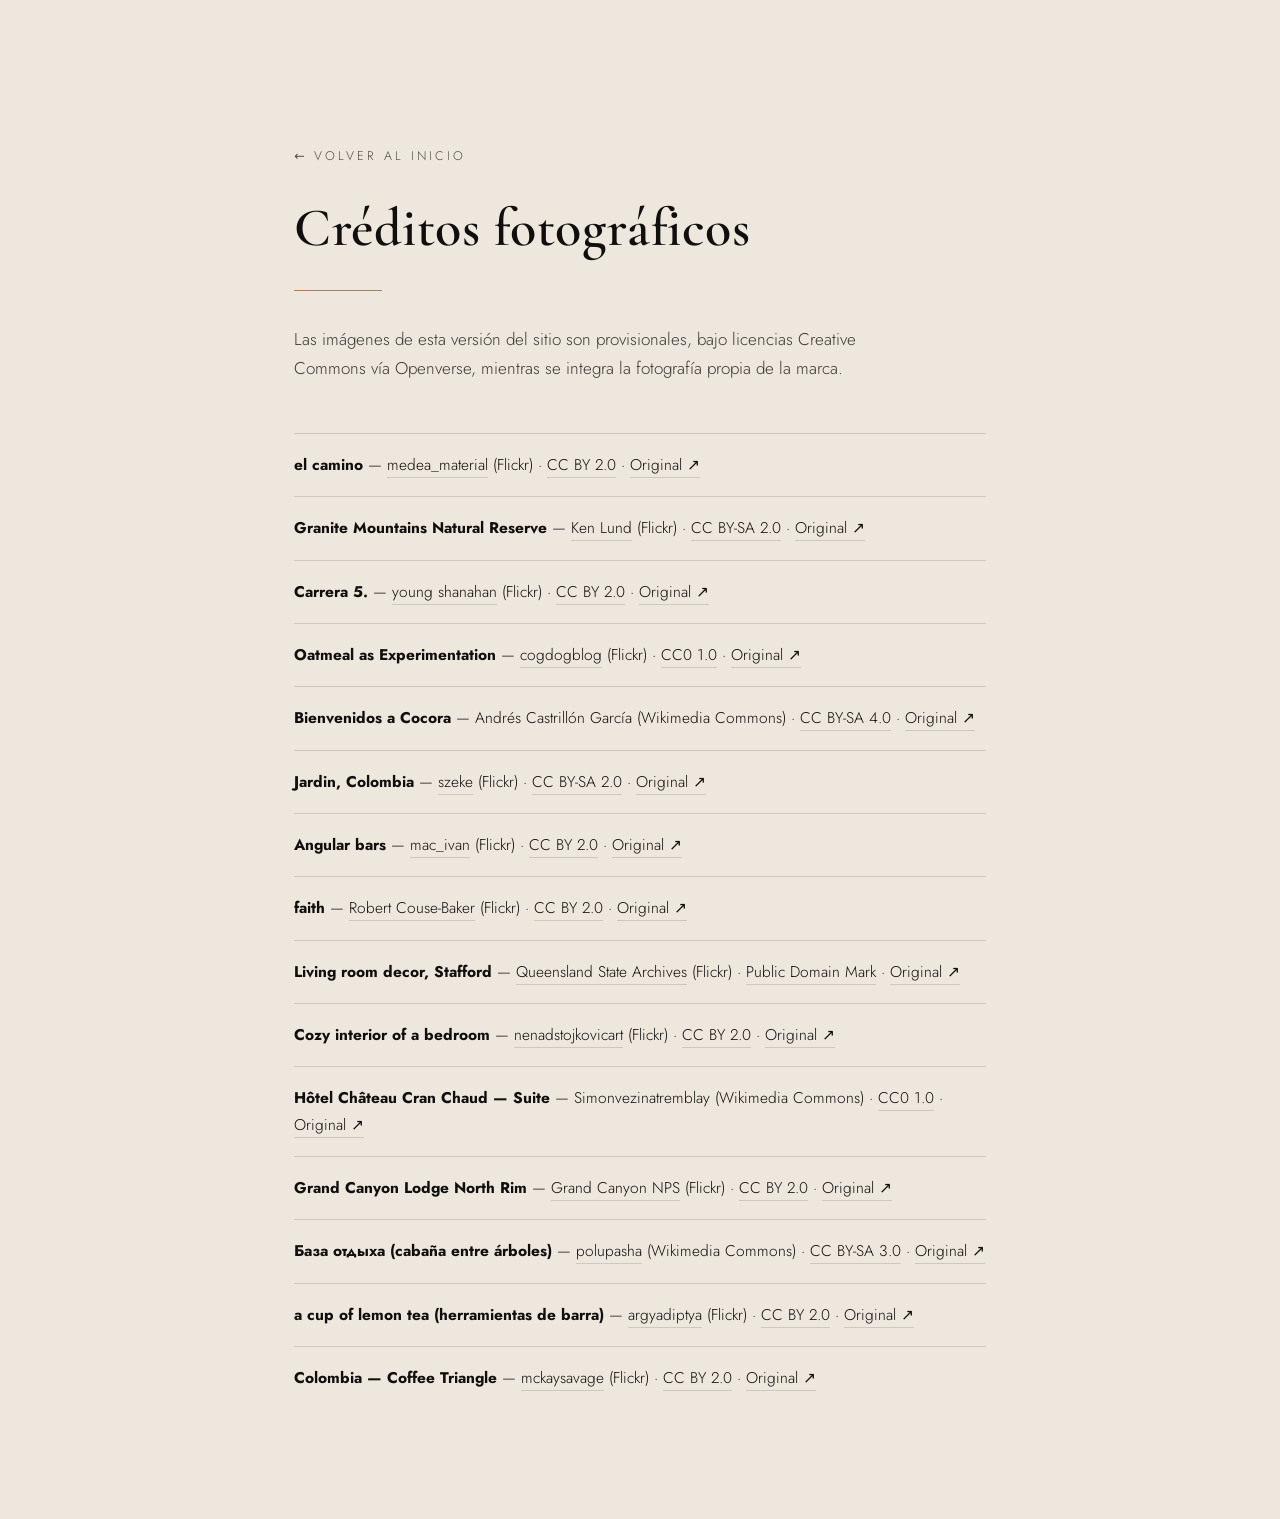
==== commit 6d629353: "Galería de 24 fotos propias y hero en alta resolución Fotos: - El hero se veía pixelado porque las d" ====
--- a/creditos.html
+++ b/creditos.html
@@ -10,7 +10,7 @@
   <link rel="preconnect" href="https://fonts.googleapis.com">
   <link rel="preconnect" href="https://fonts.gstatic.com" crossorigin>
   <link rel="stylesheet" href="https://fonts.googleapis.com/css2?family=Cormorant+Garamond:ital,wght@0,500;0,600;1,500&family=Jost:wght@300;400&display=swap">
-  <link rel="stylesheet" href="styles.css?v=20260802">
+  <link rel="stylesheet" href="styles.css?v=20260804">
   <style>
     .credits-page { min-height: 100svh; background: var(--lino); color: var(--tinta); padding: 140px 0 110px; }
     .credits-back { font-size: 12.5px; letter-spacing: 0.24em; text-transform: uppercase; opacity: 0.7; }
@@ -48,13 +48,7 @@
       <li><strong>Colombia — Coffee Triangle</strong> — <a href="https://www.flickr.com/photos/56796376@N00" target="_blank" rel="noopener">mckaysavage</a> (Flickr) · <a href="https://creativecommons.org/licenses/by/2.0/" target="_blank" rel="noopener">CC BY 2.0</a> · <a href="https://www.flickr.com/photos/56796376@N00/8806304640" target="_blank" rel="noopener">Original ↗</a></li>
     </ul>
 
-    <h2 style="font-size:clamp(22px,3vw,30px);margin-top:70px">Imágenes de referencia</h2>
-    <p class="credits-intro" style="margin-top:16px">Usadas como referencia de estándar en la propuesta de fotografía, mientras se integra el archivo propio completo.</p>
-    <ul class="credits-list">
-      <li><strong>Amantaka Resort, Luang Prabang</strong> (piscina, salón, recepción, suite, comedor, biblioteca y baño) — Basile Morin (Wikimedia Commons) · <a href="https://creativecommons.org/licenses/by-sa/4.0/" target="_blank" rel="noopener">CC BY-SA 4.0</a> · <a href="https://commons.wikimedia.org/wiki/Category:Amantaka" target="_blank" rel="noopener">Original ↗</a></li>
-      <li><strong>Riff Hotel, Thiranagama — suite con vista al mar</strong> — Xandrium (Wikimedia Commons) · <a href="https://creativecommons.org/publicdomain/zero/1.0/" target="_blank" rel="noopener">CC0 1.0</a> · <a href="https://commons.wikimedia.org/wiki/File:Thiranagama_Sri_Lanka_Riff_Hotel_5-star_resort_Luxury_Suite_ocean_view.jpg" target="_blank" rel="noopener">Original ↗</a></li>
-    </ul>
-  </div>
+      </div>
 </main>
 </body>
 </html>
--- a/styles.css
+++ b/styles.css
@@ -763,12 +763,21 @@
   overflow: clip; isolation: isolate;
 }
 .pf-hero-bg { position: absolute; inset: -12% 0 -12% 0; z-index: 0; will-change: transform; }
-.pf-hero-bg img {
+/* Cinco fotos que se relevan cada 5 s con fundido cruzado y zoom lento.
+   Al salir, la escala se reinicia sin transición y ya invisible (0s con
+   retardo igual al fundido), para que no se vea el zoom en reversa. */
+.pf-slide { position: absolute; inset: 0; opacity: 0; transition: opacity 1.6s var(--pf-soft); }
+.pf-slide.is-on { opacity: 1; }
+.pf-slide picture { display: block; position: absolute; inset: 0; }
+.pf-slide img {
   width: 100%; height: 100%; object-fit: cover;
-  transform: scale(1.08); animation: pf-ken 26s var(--pf-soft) infinite alternate;
-}
-@keyframes pf-ken { from { transform: scale(1.08); } to { transform: scale(1.19); } }
-@media (prefers-reduced-motion: reduce) { .pf-hero-bg img { animation: none; } }
+  transform: scale(1.02); transition: transform 0s 1.6s;
+}
+/* Zoom contenido: por encima de 1.08 la foto se amplía tanto que se ve blanda. */
+.pf-slide.is-on img { transform: scale(1.08); transition: transform 6.6s linear; }
+@media (prefers-reduced-motion: reduce) {
+  .pf-slide img, .pf-slide.is-on img { transform: scale(1.05); transition: none; }
+}
 .pf-hero-scrim {
   position: absolute; inset: 0; z-index: 1;
   background:
@@ -895,27 +904,12 @@
   padding-left: clamp(20px, 3vw, 32px); max-width: 22ch;
 }
 
-/* ---------- Cifras ---------- */
-.pf-stats {
-  display: grid; grid-template-columns: repeat(2, 1fr); gap: 1px;
-  background: var(--pf-linea); margin-top: clamp(52px, 7vw, 90px);
-}
-@media (min-width: 780px) { .pf-stats { grid-template-columns: repeat(4, 1fr); } }
-.pf-stat { background: var(--pf-noche); padding: clamp(26px, 3.4vw, 42px) clamp(18px, 2.4vw, 30px); }
-.pf-stat b {
-  display: block; font-family: var(--font-display); font-weight: 600;
-  font-size: clamp(34px, 5vw, 58px); line-height: 1; color: var(--pf-arena);
-  font-variant-numeric: tabular-nums;
-}
-.pf-stat span {
-  display: block; margin-top: 14px; font-size: 11.5px; letter-spacing: 0.2em;
-  text-transform: uppercase; opacity: 0.6; line-height: 1.65;
-}
-
 /* ---------- Galería editorial ---------- */
-.pf-gal { display: grid; grid-template-columns: repeat(2, 1fr); gap: clamp(10px, 1.4vw, 22px); }
-@media (min-width: 940px) { .pf-gal { grid-template-columns: repeat(12, 1fr); gap: clamp(14px, 1.6vw, 26px); } }
-.pf-cell { grid-column: span 1; }
+/* En celular una sola columna: la foto es el producto, no puede ir en miniatura. */
+.pf-gal { display: grid; grid-template-columns: minmax(0, 1fr); gap: clamp(14px, 3vw, 22px); }
+@media (min-width: 620px) { .pf-gal { grid-template-columns: repeat(2, minmax(0, 1fr)); } }
+@media (min-width: 940px) { .pf-gal { grid-template-columns: repeat(12, minmax(0, 1fr)); gap: clamp(14px, 1.6vw, 26px); } }
+.pf-cell { grid-column: span 1; min-width: 0; }
 @media (min-width: 940px) {
   .pf-cell { grid-column: span 4; }
   .pf-cell--wide { grid-column: span 8; }
@@ -925,29 +919,18 @@
   .pf-cell--rise { margin-top: clamp(-96px, -6vw, -38px); }
 }
 .pf-cell--tall .pf-frame { aspect-ratio: 3 / 4; }
-.pf-cell--wide .pf-frame { aspect-ratio: 16 / 9; }
-.pf-cell--full .pf-frame { aspect-ratio: 21 / 9; }
+/* Las proporciones panorámicas solo tienen sentido cuando la celda ocupa
+   varias columnas; en móvil todas vuelven a 3/2 para no quedar en franjas. */
+@media (min-width: 940px) {
+  .pf-cell--wide .pf-frame { aspect-ratio: 16 / 9; }
+  .pf-cell--full .pf-frame { aspect-ratio: 21 / 9; }
+}
 .pf-cap {
-  display: flex; justify-content: space-between; gap: 16px; margin-top: 12px;
+  display: flex; flex-wrap: wrap; justify-content: space-between; gap: 4px 16px; margin-top: 12px;
   font-size: 11.5px; letter-spacing: 0.16em; text-transform: uppercase; opacity: 0.5;
 }
+.pf-cap span { min-width: 0; }
 .pf-gal-note { margin-top: clamp(34px, 4vw, 54px); font-size: 13px; line-height: 1.75; opacity: 0.55; max-width: 78ch; }
-
-/* ---------- Qué incluye ---------- */
-.pf-list { display: grid; grid-template-columns: 1fr; gap: 1px; background: var(--pf-linea); }
-@media (min-width: 700px) { .pf-list { grid-template-columns: repeat(2, 1fr); } }
-@media (min-width: 1060px) { .pf-list { grid-template-columns: repeat(3, 1fr); } }
-.pf-item {
-  background: var(--pf-carbon); padding: clamp(30px, 3.4vw, 46px);
-  transition: background 0.6s var(--pf-soft), transform 0.6s var(--pf-soft);
-}
-.pf-item:hover { background: #221F1B; transform: translateY(-4px); }
-.pf-item i {
-  font-style: normal; font-family: var(--font-display); font-size: 13px;
-  letter-spacing: 0.24em; color: var(--pf-arena);
-}
-.pf-item h3 { font-family: var(--font-display); font-weight: 600; font-size: clamp(21px, 2.3vw, 27px); margin: 16px 0 12px; }
-.pf-item p { font-size: 15.5px; opacity: 0.74; line-height: 1.7; }
 
 /* ---------- Inversión ---------- */
 .pf-precio { position: relative; text-align: center; overflow: clip; }
@@ -992,6 +975,12 @@
 }
 .pf-card h3 { font-family: var(--font-display); font-weight: 600; font-size: clamp(23px, 3vw, 34px); margin-bottom: 14px; }
 .pf-card p { opacity: 0.8; max-width: 56ch; font-size: clamp(15.5px, 1.7vw, 17px); }
+.pf-card-tags { display: flex; flex-wrap: wrap; gap: 8px; margin-top: 22px; list-style: none; padding: 0; }
+.pf-card-tags li {
+  border: 1px solid var(--pf-linea); border-radius: 999px; padding: 7px 16px;
+  font-size: 12px; letter-spacing: 0.06em; opacity: 0.72;
+}
+.pf-card-tags li:first-child { border-color: var(--pf-arena); color: var(--pf-arena); opacity: 1; }
 
 /* ---------- Condiciones ---------- */
 .pf-terms { max-width: 900px; }
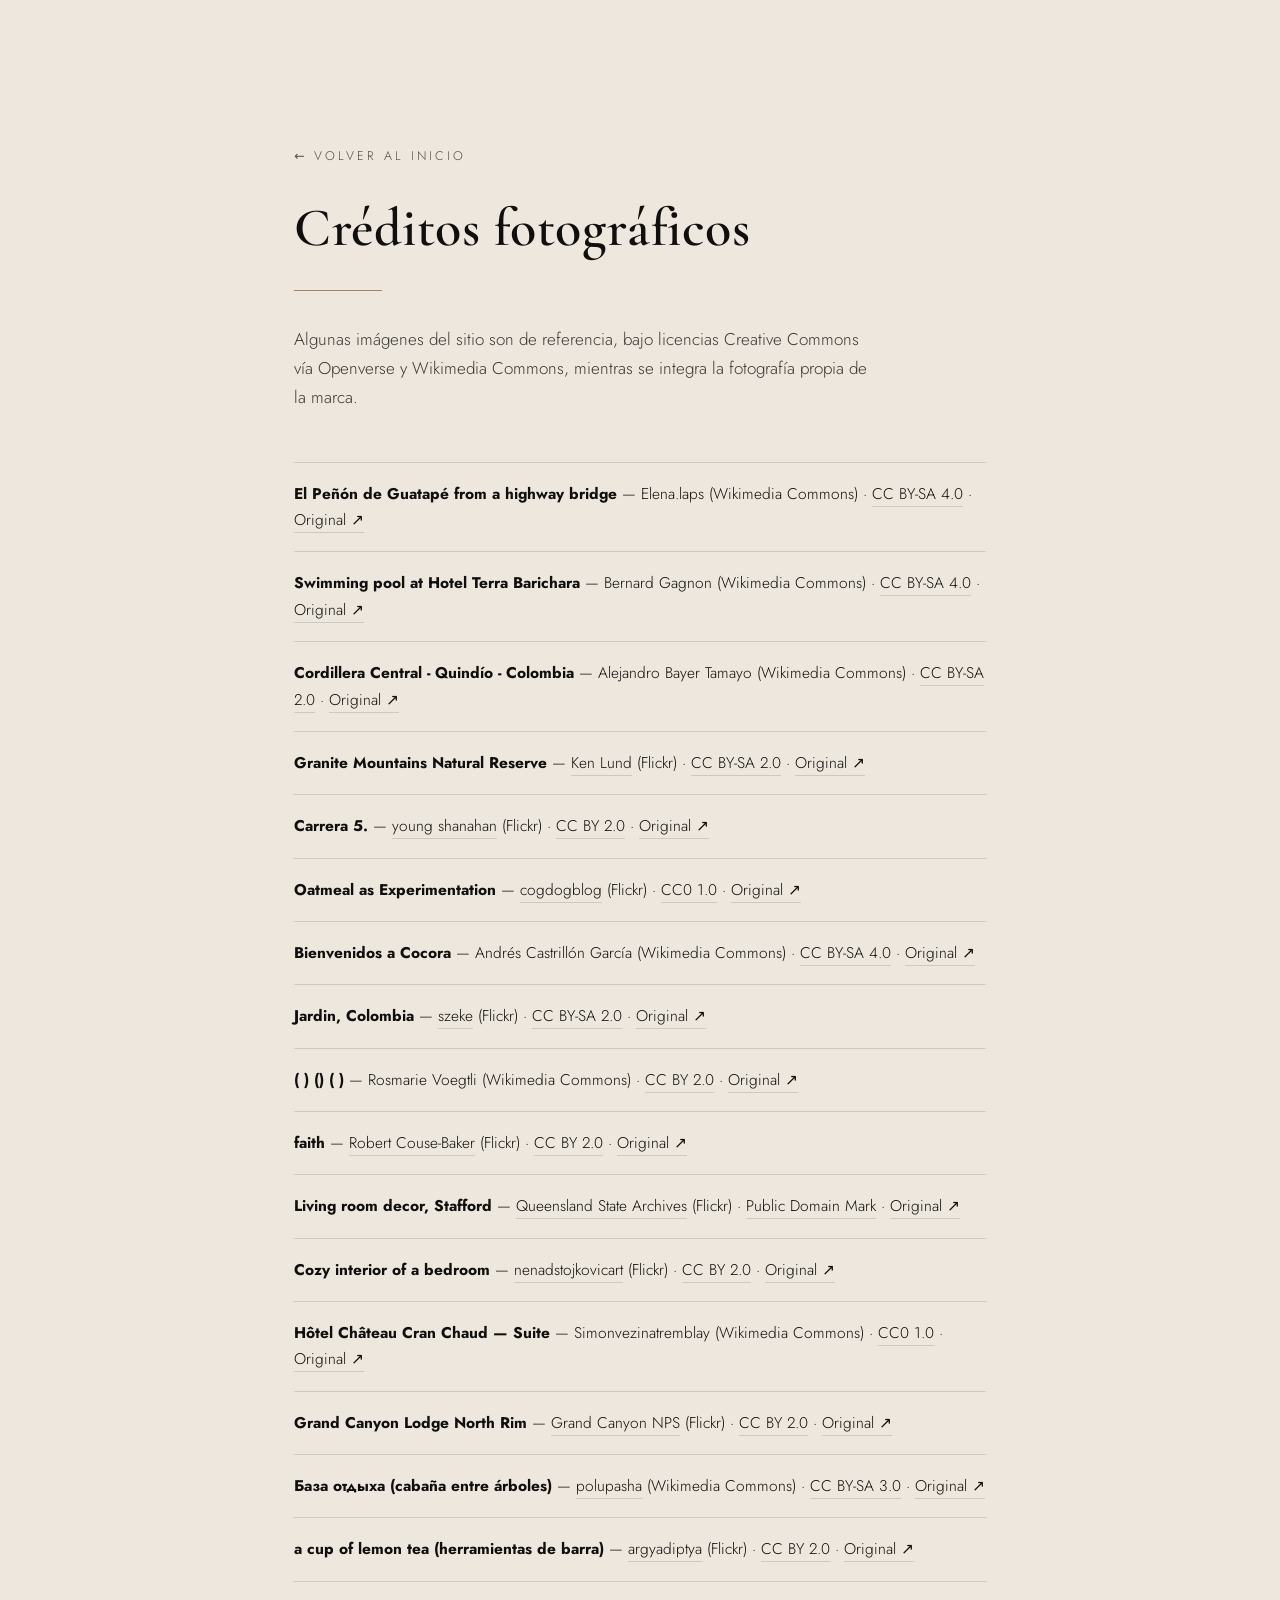
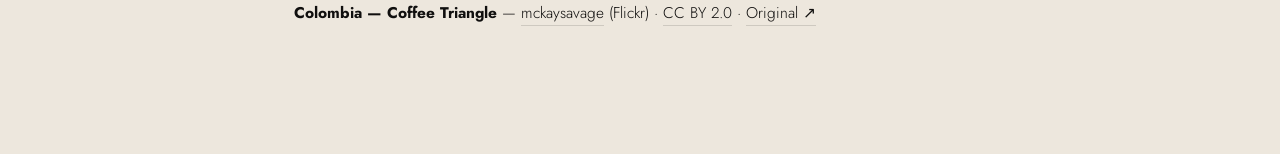
==== commit 8eaecf3d: "Inicio: fotos en alta resolución en lugar de las que se veían pixeladas El hero, Fotografía, Raíces " ====
--- a/creditos.html
+++ b/creditos.html
@@ -10,7 +10,7 @@
   <link rel="preconnect" href="https://fonts.googleapis.com">
   <link rel="preconnect" href="https://fonts.gstatic.com" crossorigin>
   <link rel="stylesheet" href="https://fonts.googleapis.com/css2?family=Cormorant+Garamond:ital,wght@0,500;0,600;1,500&family=Jost:wght@300;400&display=swap">
-  <link rel="stylesheet" href="styles.css?v=20260804">
+  <link rel="stylesheet" href="styles.css?v=20261119">
   <style>
     .credits-page { min-height: 100svh; background: var(--lino); color: var(--tinta); padding: 140px 0 110px; }
     .credits-back { font-size: 12.5px; letter-spacing: 0.24em; text-transform: uppercase; opacity: 0.7; }
@@ -29,15 +29,17 @@
     <a class="credits-back" href="index.html">← Volver al inicio</a>
     <h1>Créditos fotográficos</h1>
     <span class="rule is-visible" aria-hidden="true"></span>
-    <p class="credits-intro">Las imágenes de esta versión del sitio son provisionales, bajo licencias Creative Commons vía <a href="https://openverse.org" target="_blank" rel="noopener">Openverse</a>, mientras se integra la fotografía propia de la marca.</p>
+    <p class="credits-intro">Algunas imágenes del sitio son de referencia, bajo licencias Creative Commons vía <a href="https://openverse.org" target="_blank" rel="noopener">Openverse</a> y <a href="https://commons.wikimedia.org" target="_blank" rel="noopener">Wikimedia Commons</a>, mientras se integra la fotografía propia de la marca.</p>
     <ul class="credits-list">
-      <li><strong>el camino</strong> — <a href="https://www.flickr.com/photos/18618970@N00" target="_blank" rel="noopener">medea_material</a> (Flickr) · <a href="https://creativecommons.org/licenses/by/2.0/" target="_blank" rel="noopener">CC BY 2.0</a> · <a href="https://www.flickr.com/photos/18618970@N00/3364495374" target="_blank" rel="noopener">Original ↗</a></li>
+      <li><strong>El Peñón de Guatapé from a highway bridge</strong> — Elena.laps (Wikimedia Commons) · <a href="https://creativecommons.org/licenses/by-sa/4.0/" target="_blank" rel="noopener">CC BY-SA 4.0</a> · <a href="https://commons.wikimedia.org/wiki/File:El_Pe%C3%B1%C3%B3n_de_Guatap%C3%A9_from_a_highway_bridge.jpg" target="_blank" rel="noopener">Original ↗</a></li>
+      <li><strong>Swimming pool at Hotel Terra Barichara</strong> — Bernard Gagnon (Wikimedia Commons) · <a href="https://creativecommons.org/licenses/by-sa/4.0/" target="_blank" rel="noopener">CC BY-SA 4.0</a> · <a href="https://commons.wikimedia.org/wiki/File:Swimming_pool_at_Hotel_Terra_Barichara.jpg" target="_blank" rel="noopener">Original ↗</a></li>
+      <li><strong>Cordillera Central - Quindío - Colombia</strong> — Alejandro Bayer Tamayo (Wikimedia Commons) · <a href="https://creativecommons.org/licenses/by-sa/2.0/" target="_blank" rel="noopener">CC BY-SA 2.0</a> · <a href="https://commons.wikimedia.org/wiki/File:Cordillera_Central_-_Quind%C3%ADo_-_Colombia_(14566020037).jpg" target="_blank" rel="noopener">Original ↗</a></li>
       <li><strong>Granite Mountains Natural Reserve</strong> — <a href="https://www.flickr.com/photos/75683070@N00" target="_blank" rel="noopener">Ken Lund</a> (Flickr) · <a href="https://creativecommons.org/licenses/by-sa/2.0/" target="_blank" rel="noopener">CC BY-SA 2.0</a> · <a href="https://www.flickr.com/photos/75683070@N00/8602446572" target="_blank" rel="noopener">Original ↗</a></li>
       <li><strong>Carrera 5.</strong> — <a href="https://www.flickr.com/photos/14759783@N04" target="_blank" rel="noopener">young shanahan</a> (Flickr) · <a href="https://creativecommons.org/licenses/by/2.0/" target="_blank" rel="noopener">CC BY 2.0</a> · <a href="https://www.flickr.com/photos/14759783@N04/27534888339" target="_blank" rel="noopener">Original ↗</a></li>
       <li><strong>Oatmeal as Experimentation</strong> — <a href="https://www.flickr.com/photos/37996646802@N01" target="_blank" rel="noopener">cogdogblog</a> (Flickr) · <a href="https://creativecommons.org/publicdomain/zero/1.0/" target="_blank" rel="noopener">CC0 1.0</a> · <a href="https://www.flickr.com/photos/37996646802@N01/3180105556" target="_blank" rel="noopener">Original ↗</a></li>
       <li><strong>Bienvenidos a Cocora</strong> — Andrés Castrillón García (Wikimedia Commons) · <a href="https://creativecommons.org/licenses/by-sa/4.0/" target="_blank" rel="noopener">CC BY-SA 4.0</a> · <a href="https://commons.wikimedia.org/w/index.php?curid=46391822" target="_blank" rel="noopener">Original ↗</a></li>
       <li><strong>Jardin, Colombia</strong> — <a href="https://www.flickr.com/photos/43355249@N00" target="_blank" rel="noopener">szeke</a> (Flickr) · <a href="https://creativecommons.org/licenses/by-sa/2.0/" target="_blank" rel="noopener">CC BY-SA 2.0</a> · <a href="https://www.flickr.com/photos/43355249@N00/24201908183" target="_blank" rel="noopener">Original ↗</a></li>
-      <li><strong>Angular bars</strong> — <a href="https://www.flickr.com/photos/25100842@N08" target="_blank" rel="noopener">mac_ivan</a> (Flickr) · <a href="https://creativecommons.org/licenses/by/2.0/" target="_blank" rel="noopener">CC BY 2.0</a> · <a href="https://www.flickr.com/photos/25100842@N08/7178172305" target="_blank" rel="noopener">Original ↗</a></li>
+      <li><strong>( ) () ( )</strong> — Rosmarie Voegtli (Wikimedia Commons) · <a href="https://creativecommons.org/licenses/by/2.0/" target="_blank" rel="noopener">CC BY 2.0</a> · <a href="https://commons.wikimedia.org/wiki/File:(_)_()_(_)_-_Flickr_-_Rosmarie_Voegtli.jpg" target="_blank" rel="noopener">Original ↗</a></li>
       <li><strong>faith</strong> — <a href="https://www.flickr.com/photos/29233640@N07" target="_blank" rel="noopener">Robert Couse-Baker</a> (Flickr) · <a href="https://creativecommons.org/licenses/by/2.0/" target="_blank" rel="noopener">CC BY 2.0</a> · <a href="https://www.flickr.com/photos/29233640@N07/17063796297" target="_blank" rel="noopener">Original ↗</a></li>
       <li><strong>Living room decor, Stafford</strong> — <a href="https://www.flickr.com/photos/60455048@N02" target="_blank" rel="noopener">Queensland State Archives</a> (Flickr) · <a href="https://creativecommons.org/publicdomain/mark/1.0/" target="_blank" rel="noopener">Public Domain Mark</a> · <a href="https://www.flickr.com/photos/60455048@N02/39953744591" target="_blank" rel="noopener">Original ↗</a></li>
       <li><strong>Cozy interior of a bedroom</strong> — <a href="https://www.flickr.com/photos/202846129@N03" target="_blank" rel="noopener">nenadstojkovicart</a> (Flickr) · <a href="https://creativecommons.org/licenses/by/2.0/" target="_blank" rel="noopener">CC BY 2.0</a> · <a href="https://www.flickr.com/photos/202846129@N03/54584134746" target="_blank" rel="noopener">Original ↗</a></li>
--- a/styles.css
+++ b/styles.css
@@ -186,6 +186,19 @@
 .nav-links a:hover { opacity: 1; }
 .nav-links a:hover::after { transform: scaleX(1); }
 .nav-cta { color: var(--arena) !important; }
+/* Portafolio: el botón más destacado del menú (relleno, con el color de cada página) */
+.nav-links a { white-space: nowrap; }
+.nav-links a.nav-portafolio {
+  opacity: 1; padding: 9px 20px; border-radius: 999px;
+  background: var(--arena); border: 1px solid var(--arena); color: var(--tinta) !important;
+  transition: filter 0.4s var(--ease-out), transform 0.4s var(--ease-out);
+}
+.nav-links a.nav-portafolio::after { display: none; }
+.nav-links a.nav-portafolio:hover { filter: brightness(1.1); transform: translateY(-1px); }
+body.page-ia .nav-links a.nav-portafolio { background: var(--ia-cyan); border-color: var(--ia-cyan); color: var(--ia-bg) !important; }
+body.page-raices .nav-links a.nav-portafolio { background: var(--rc-atardecer); border-color: var(--rc-atardecer); color: var(--rc-arena) !important; }
+body.page-vereda .nav-links a.nav-portafolio { background: var(--vr-panela); border-color: var(--vr-panela); color: var(--vr-tinta) !important; }
+
 
 .nav-toggle { display: none; flex-direction: column; gap: 7px; padding: 10px 4px; z-index: 102; }
 .nav-toggle span { display: block; width: 26px; height: 1px; background: var(--ink); transition: transform 0.5s var(--ease-out), opacity 0.5s var(--ease-out); }
@@ -675,8 +688,8 @@
   .servicio-row { grid-template-columns: 64px 1fr; }
   .fortaleza { grid-template-columns: 52px 1fr; }
 }
-/* Menú hamburguesa hasta 1099px — el nav completo (6 ítems) solo en desktop ancho */
-@media (max-width: 1099px) {
+/* Menú hamburguesa hasta 1279px — el nav completo (7 ítems) solo en desktop ancho */
+@media (max-width: 1279px) {
   .nav-toggle { display: flex; }
   .nav-links {
     position: fixed; inset: 0; z-index: 101;
